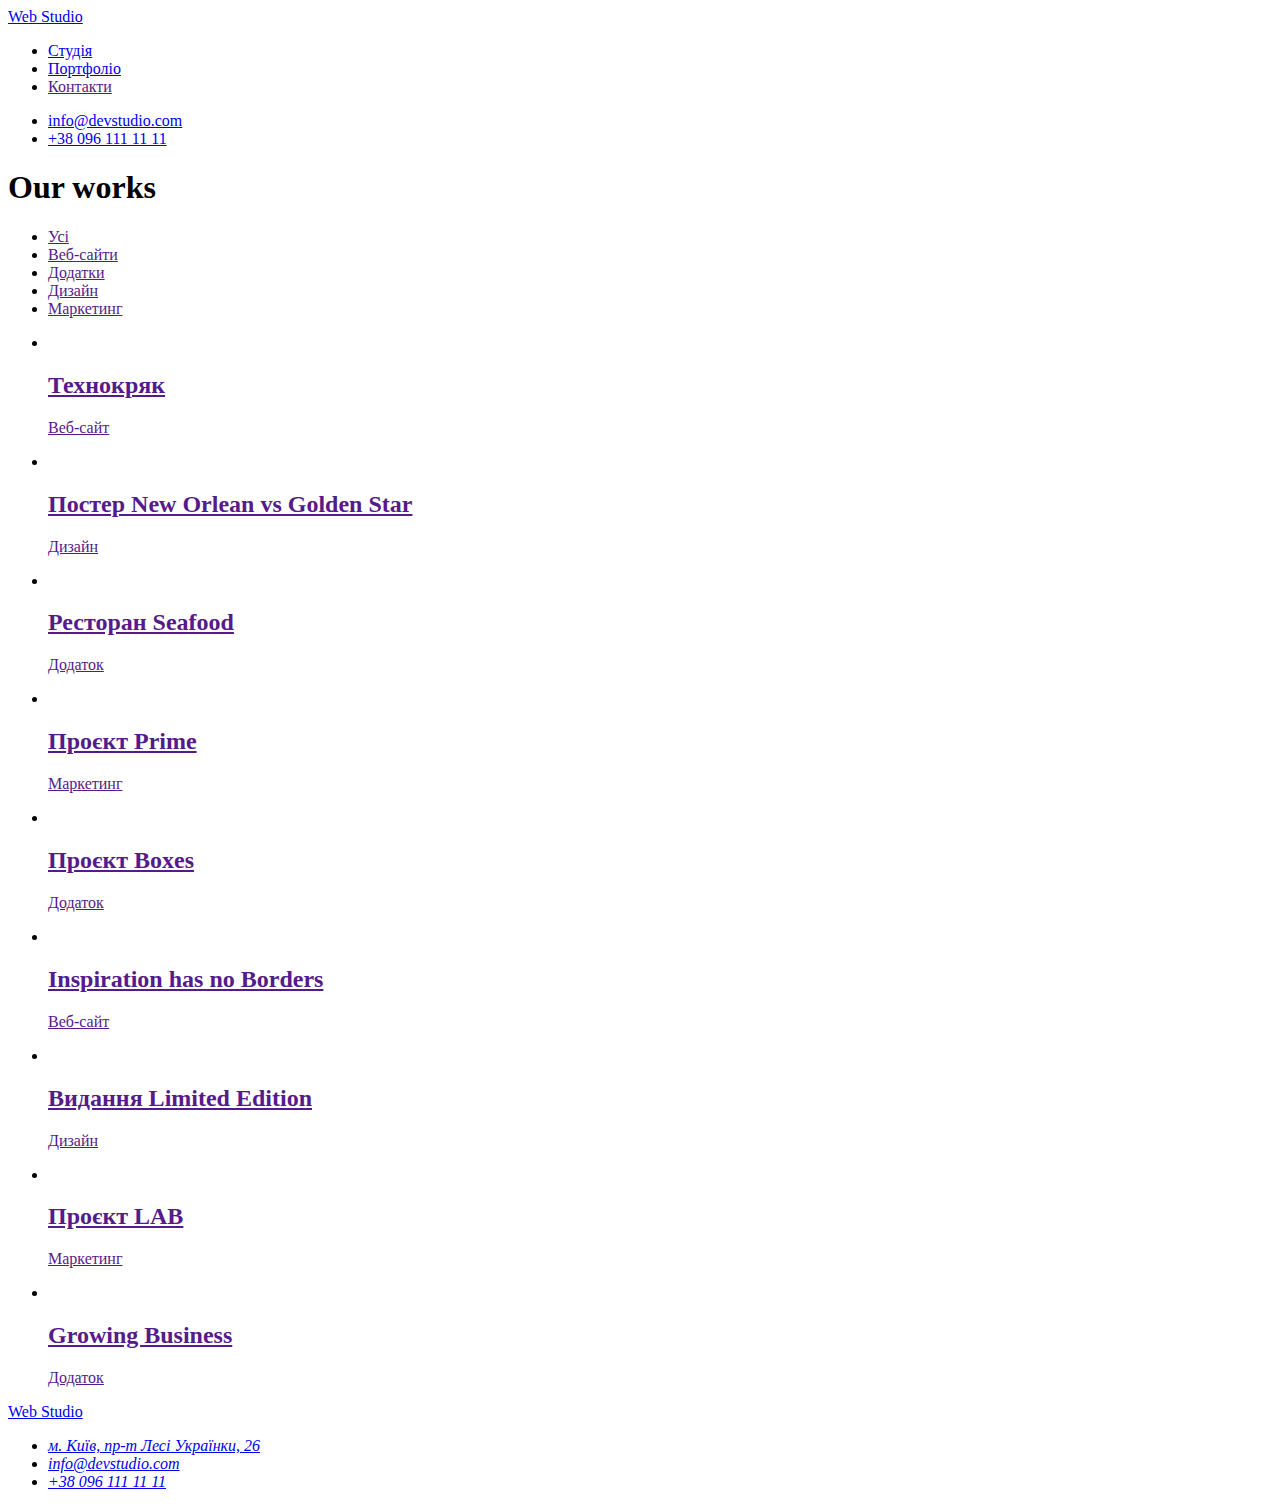
==== porfolio.html @ 7e0c2505 "Create new html file and add HTML page markup" ====
<!DOCTYPE html>
<html lang="uk">
	<head>
		<meta charset="UTF-8" />
		<meta http-equiv="X-UA-Compatible" content="IE=edge" />
		<meta name="viewport" content="width=device-width, initial-scale=1.0" />
		<link rel="stylesheet" href="./css/styles.css" />
		<title>Web Studio</title>
	</head>
	<body>
		<header>
			<nav>
				<a href="./index.html">
					<span>Web</span>
					Studio
				</a>

				<ul>
					<li><a href="./index.html">Студія</a></li>
					<li><a href="./porfolio.html">Портфоліо</a></li>
					<li><a href="">Контакти</a></li>
				</ul>
			</nav>
			<ul>
				<li><a href="mailto:info@devstudio.com">info@devstudio.com</a></li>
				<li><a href="tel:+380961111111">+38 096 111 11 11</a></li>
			</ul>
		</header>
		<main>
			<!--Logical header, need to be hidden with css -->
			<h1>Our works</h1>
			<ul>
				<li><a href="">Усі</a></li>
				<li><a href="">Веб-сайти</a></li>
				<li><a href="">Додатки</a></li>
				<li><a href="">Дизайн</a></li>
				<li><a href="">Маркетинг</a></li>
			</ul>
			<ul>
				<li>
					<a href="">
						<img src="" alt="" />
						<h2>Технокряк</h2>
						<p>Веб-сайт</p>
					</a>
				</li>
				<li>
					<a href="">
						<img src="" alt="" />
						<h2>Постер New Orlean vs Golden Star</h2>
						<p>Дизайн</p>
					</a>
				</li>
				<li>
					<a href="">
						<img src="" alt="" />
						<h2>Ресторан Seafood</h2>
						<p>Додаток</p>
					</a>
				</li>
				<li>
					<a href="">
						<img src="" alt="" />
						<h2>Проєкт Prime</h2>
						<p>Маркетинг</p>
					</a>
				</li>
				<li>
					<a href="">
						<img src="" alt="" />
						<h2>Проєкт Boxes</h2>
						<p>Додаток</p>
					</a>
				</li>
				<li>
					<a href="">
						<img src="" alt="" />
						<h2>Inspiration has no Borders</h2>
						<p>Веб-сайт</p>
					</a>
				</li>
				<li>
					<a href="">
						<img src="" alt="" />
						<h2>Видання Limited Edition</h2>
						<p>Дизайн</p>
					</a>
				</li>
				<li>
					<a href="">
						<img src="" alt="" />
						<h2>Проєкт LAB</h2>
						<p>Маркетинг</p>
					</a>
				</li>
				<li>
					<a href="">
						<img src="" alt="" />
						<h2>Growing Business</h2>
						<p>Додаток</p>
					</a>
				</li>
			</ul>
		</main>
		<footer>
			<div>
				<a href="./index.html">
					<span>Web</span>
					Studio
				</a>
				<address>
					<ul>
						<li>
							<a href="https://goo.gl/maps/CPtrU1FHBa2aNyZL9" rel="noopener noreferrer">
								м. Київ, пр-т Лесі Українки, 26
							</a>
						</li>
						<li><a href="mailto:info@devstudio.com">info@devstudio.com</a></li>
						<li><a href="tel:+380961111111">+38 096 111 11 11</a></li>
					</ul>
				</address>
			</div>
		</footer>
	</body>
</html>
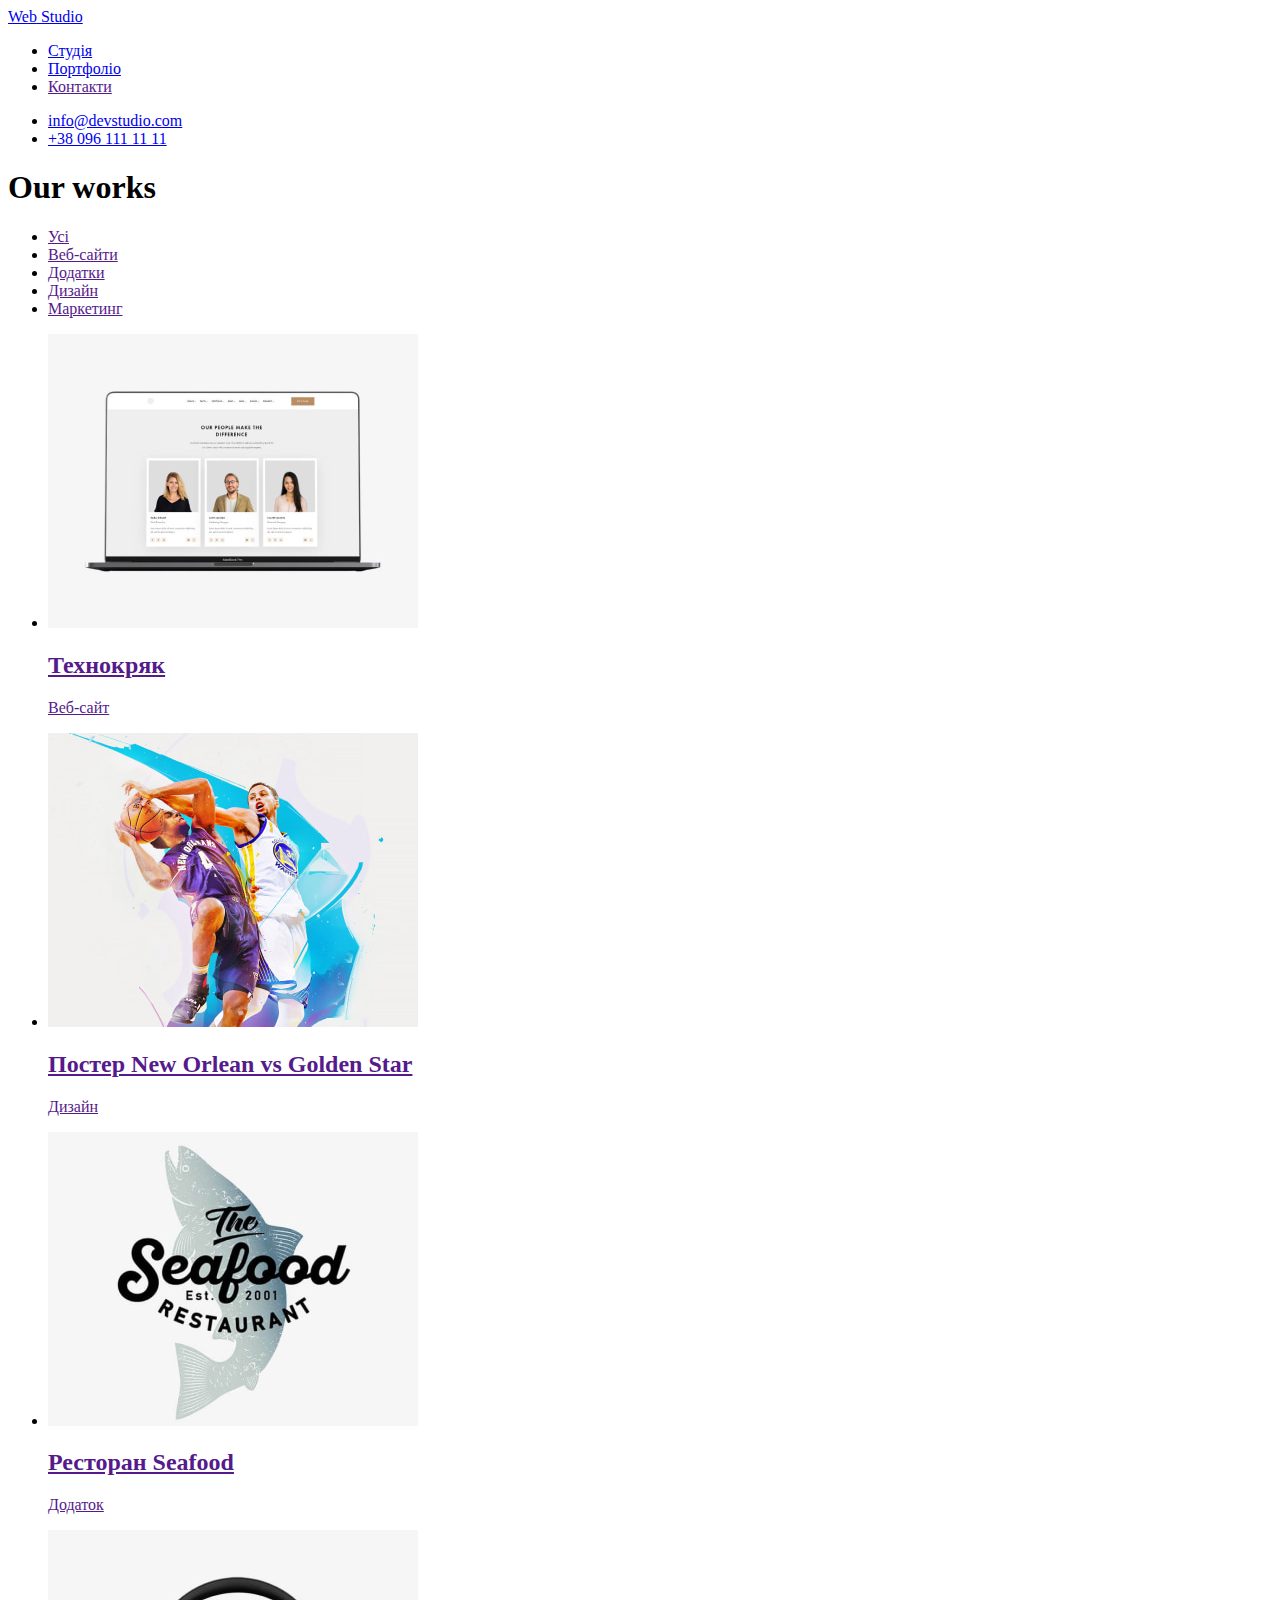
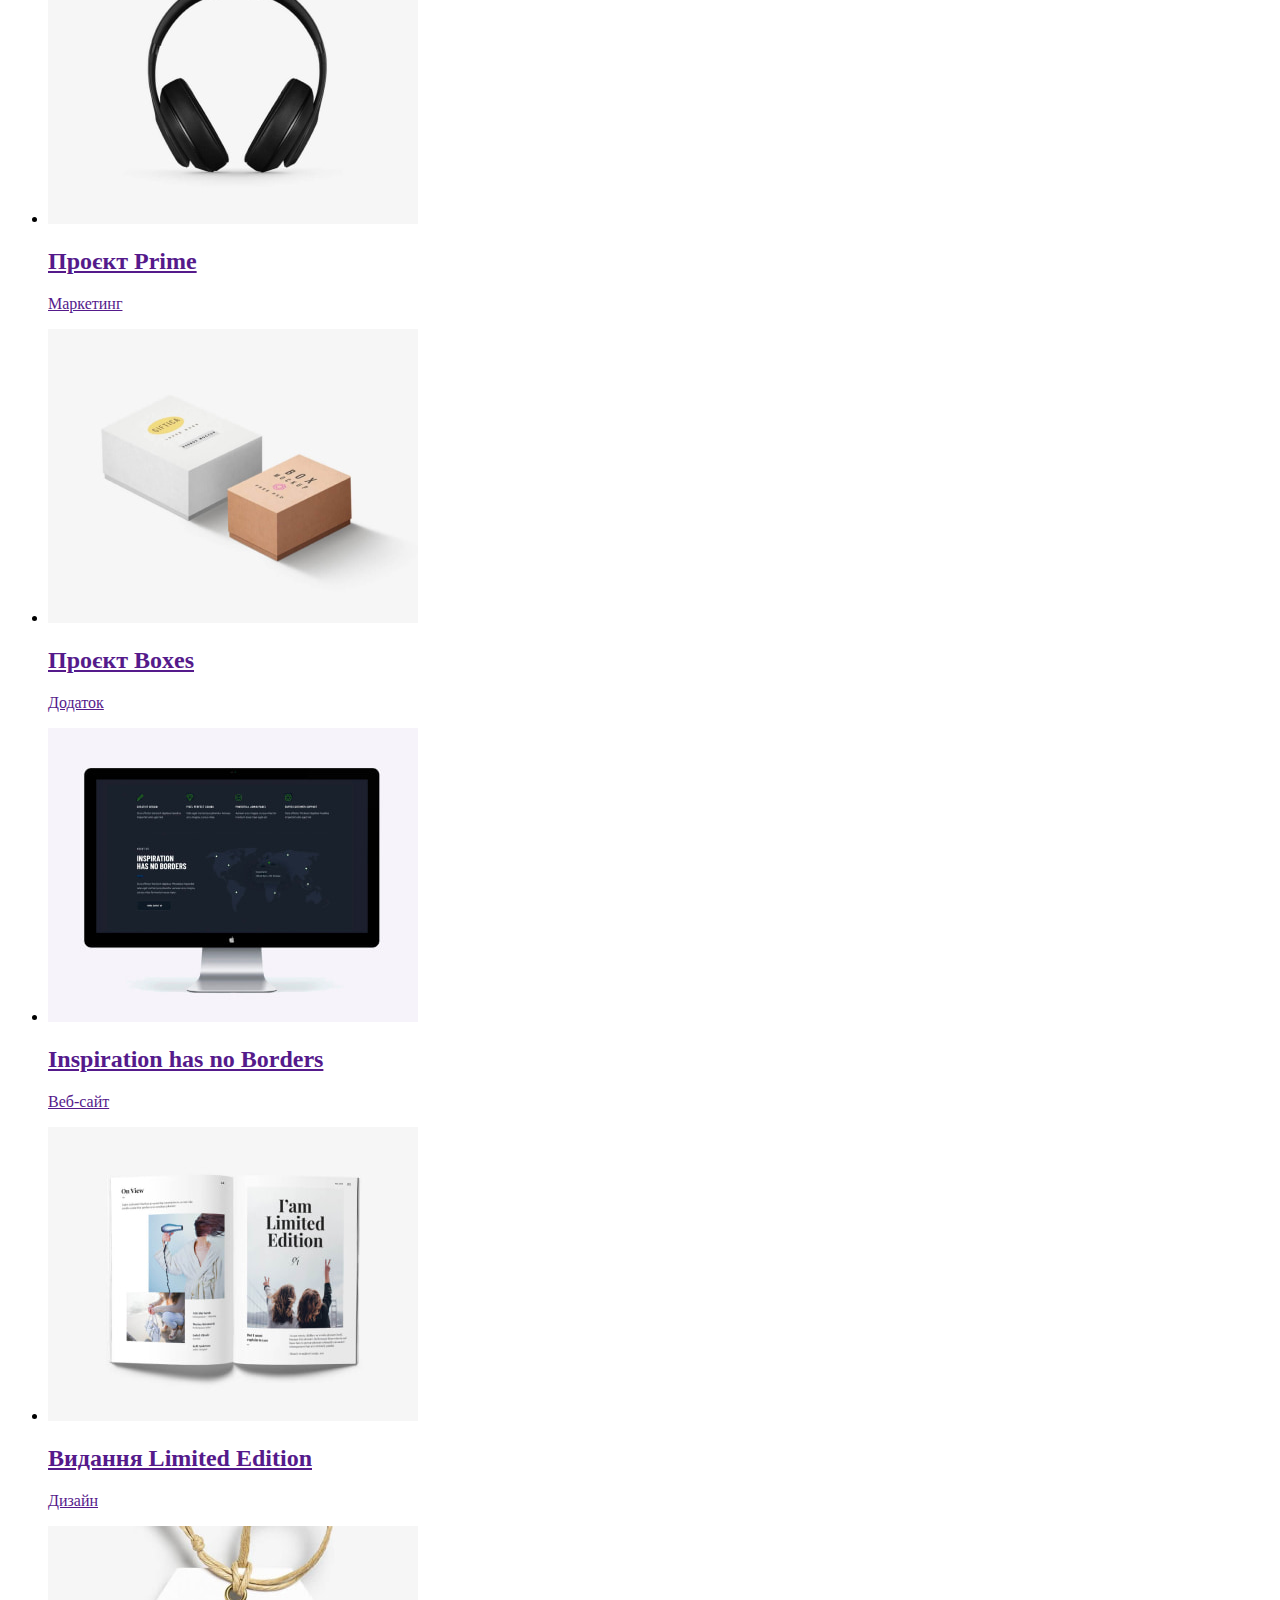
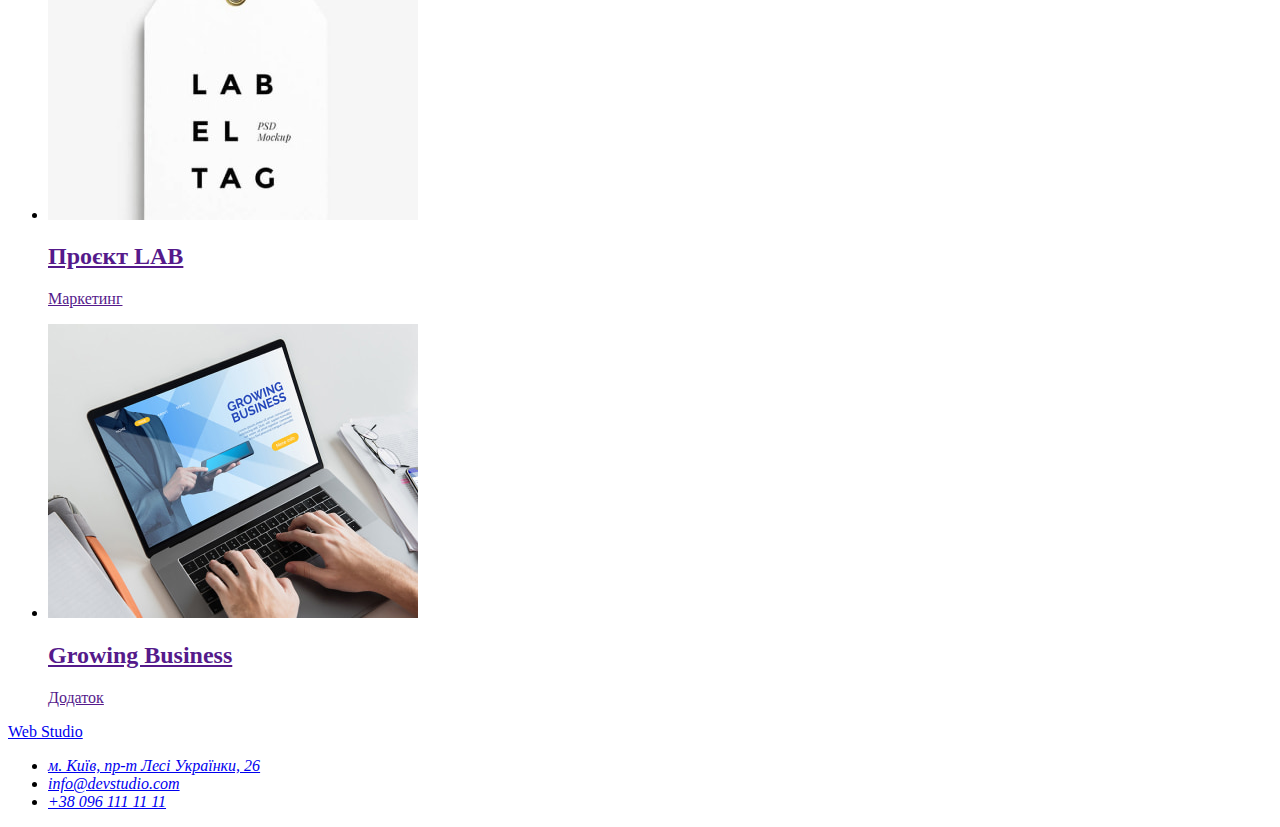
==== commit bc56e3eb: "Add images" ====
--- a/porfolio.html
+++ b/porfolio.html
@@ -39,63 +39,63 @@
 			<ul>
 				<li>
 					<a href="">
-						<img src="" alt="" />
+						<img src="./images/portfolio/img.jpg" alt="" />
 						<h2>Технокряк</h2>
 						<p>Веб-сайт</p>
 					</a>
 				</li>
 				<li>
 					<a href="">
-						<img src="" alt="" />
+						<img src="./images/portfolio/img2.jpg" alt="" />
 						<h2>Постер New Orlean vs Golden Star</h2>
 						<p>Дизайн</p>
 					</a>
 				</li>
 				<li>
 					<a href="">
-						<img src="" alt="" />
+						<img src="./images/portfolio/img3.jpg" alt="" />
 						<h2>Ресторан Seafood</h2>
 						<p>Додаток</p>
 					</a>
 				</li>
 				<li>
 					<a href="">
-						<img src="" alt="" />
+						<img src="./images/portfolio/img4.jpg" alt="" />
 						<h2>Проєкт Prime</h2>
 						<p>Маркетинг</p>
 					</a>
 				</li>
 				<li>
 					<a href="">
-						<img src="" alt="" />
+						<img src="./images/portfolio/img5.jpg" alt="" />
 						<h2>Проєкт Boxes</h2>
 						<p>Додаток</p>
 					</a>
 				</li>
 				<li>
 					<a href="">
-						<img src="" alt="" />
+						<img src="./images/portfolio/img6.jpg" alt="" />
 						<h2>Inspiration has no Borders</h2>
 						<p>Веб-сайт</p>
 					</a>
 				</li>
 				<li>
 					<a href="">
-						<img src="" alt="" />
+						<img src="./images/portfolio/img7.jpg" alt="" />
 						<h2>Видання Limited Edition</h2>
 						<p>Дизайн</p>
 					</a>
 				</li>
 				<li>
 					<a href="">
-						<img src="" alt="" />
+						<img src="./images/portfolio/img8.jpg" alt="" />
 						<h2>Проєкт LAB</h2>
 						<p>Маркетинг</p>
 					</a>
 				</li>
 				<li>
 					<a href="">
-						<img src="" alt="" />
+						<img src="./images/portfolio/img9.jpg" alt="" />
 						<h2>Growing Business</h2>
 						<p>Додаток</p>
 					</a>
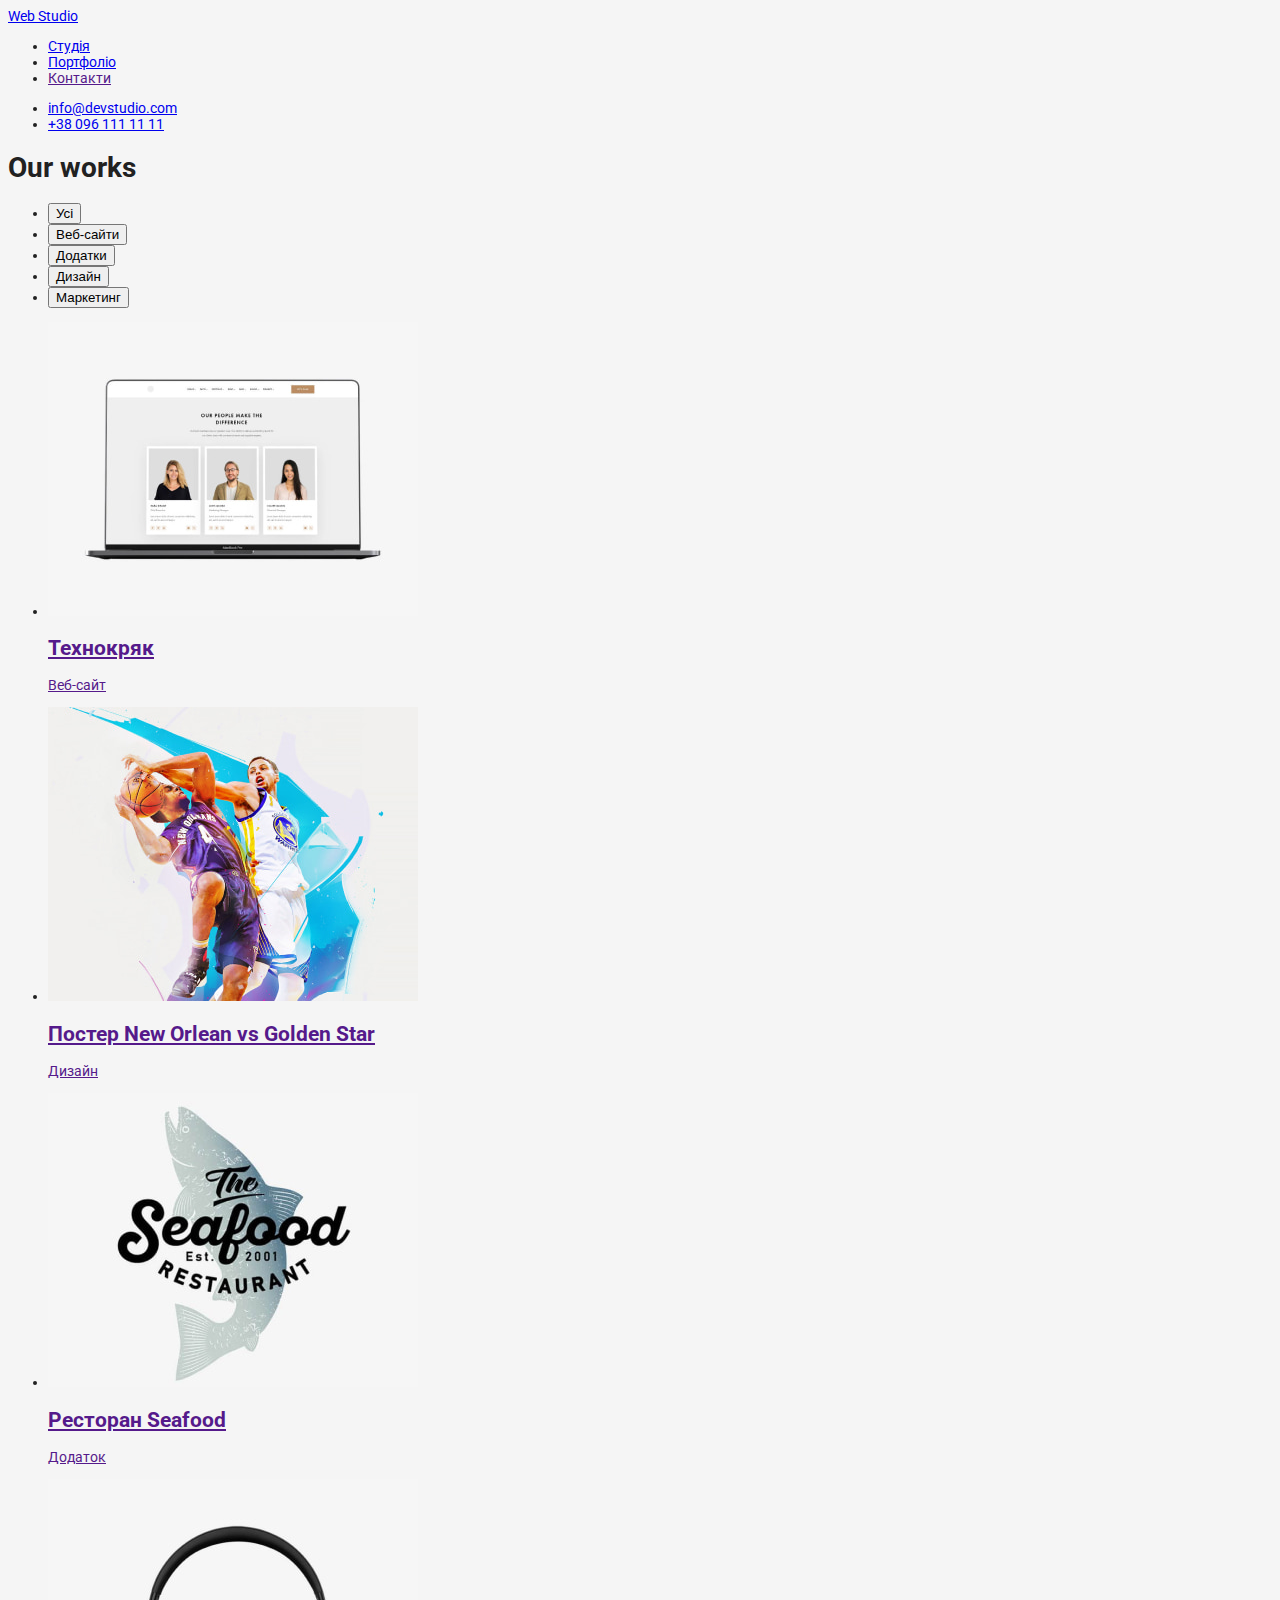
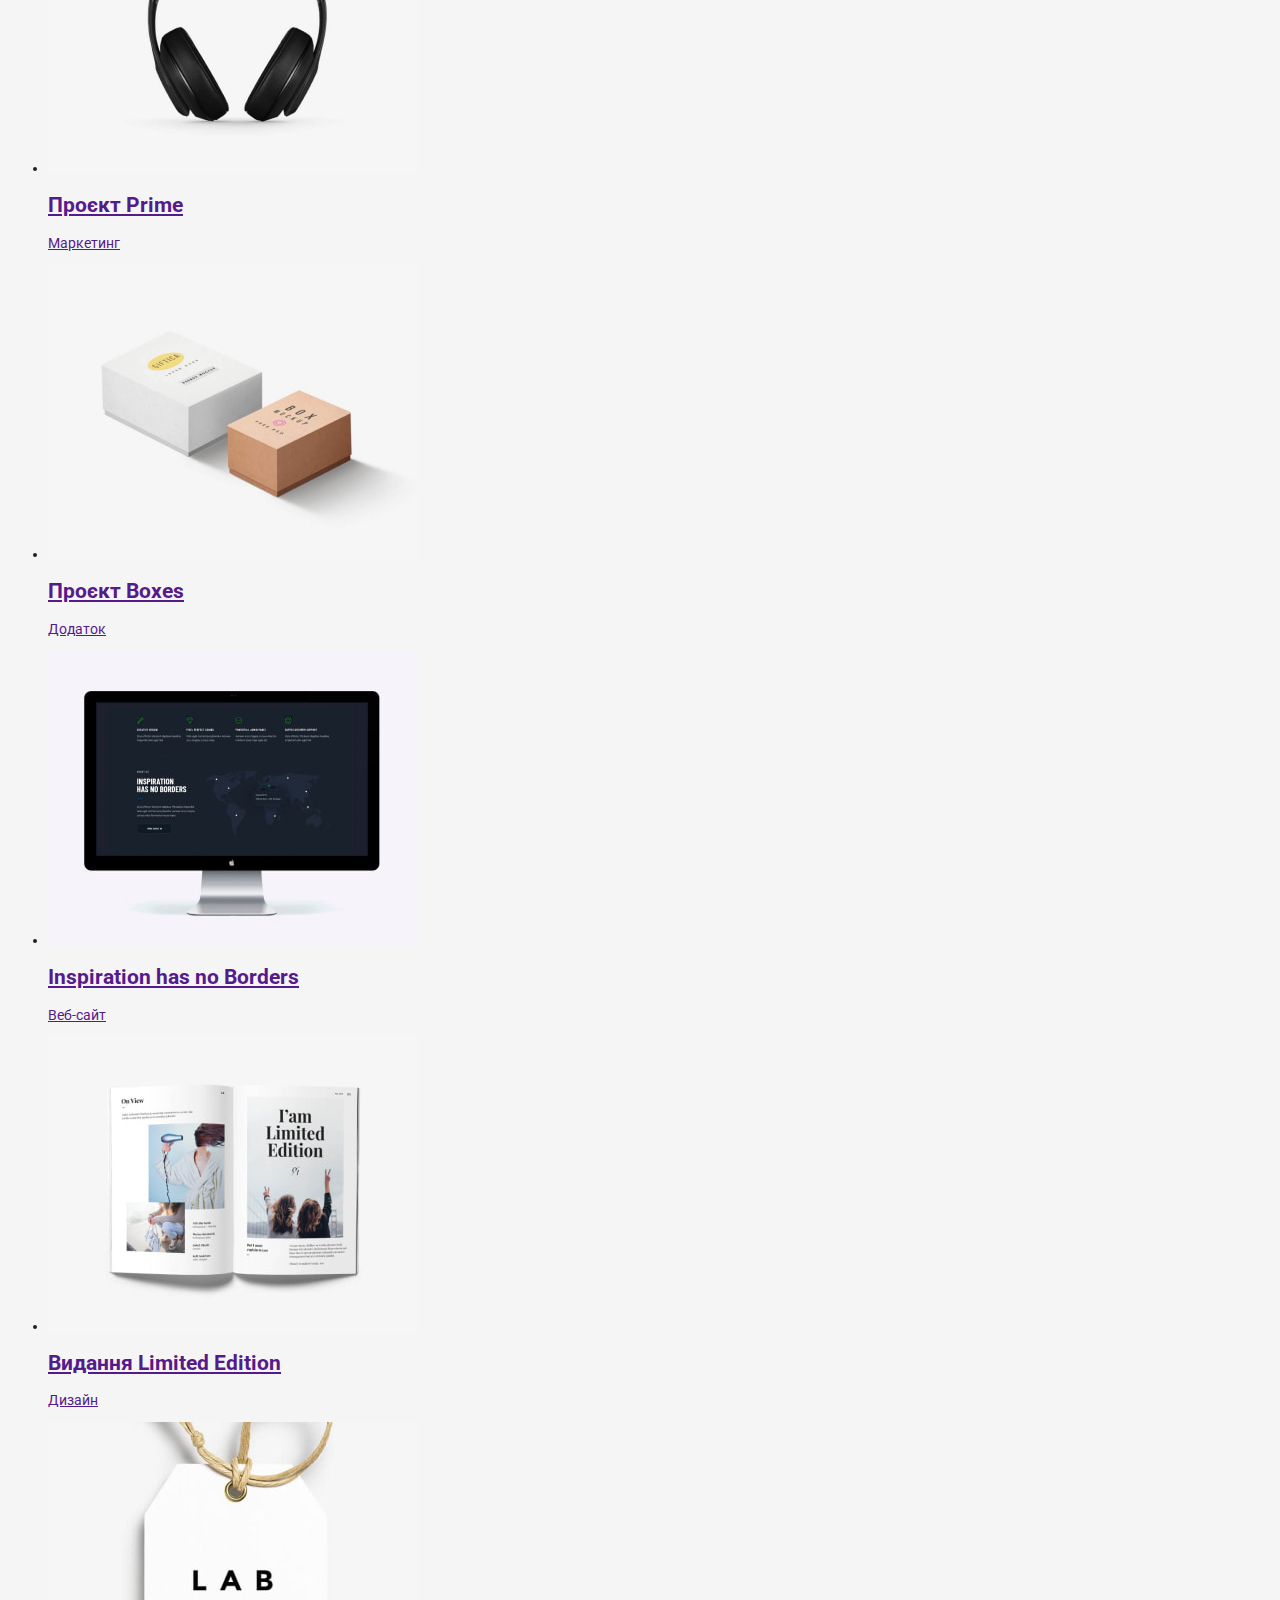
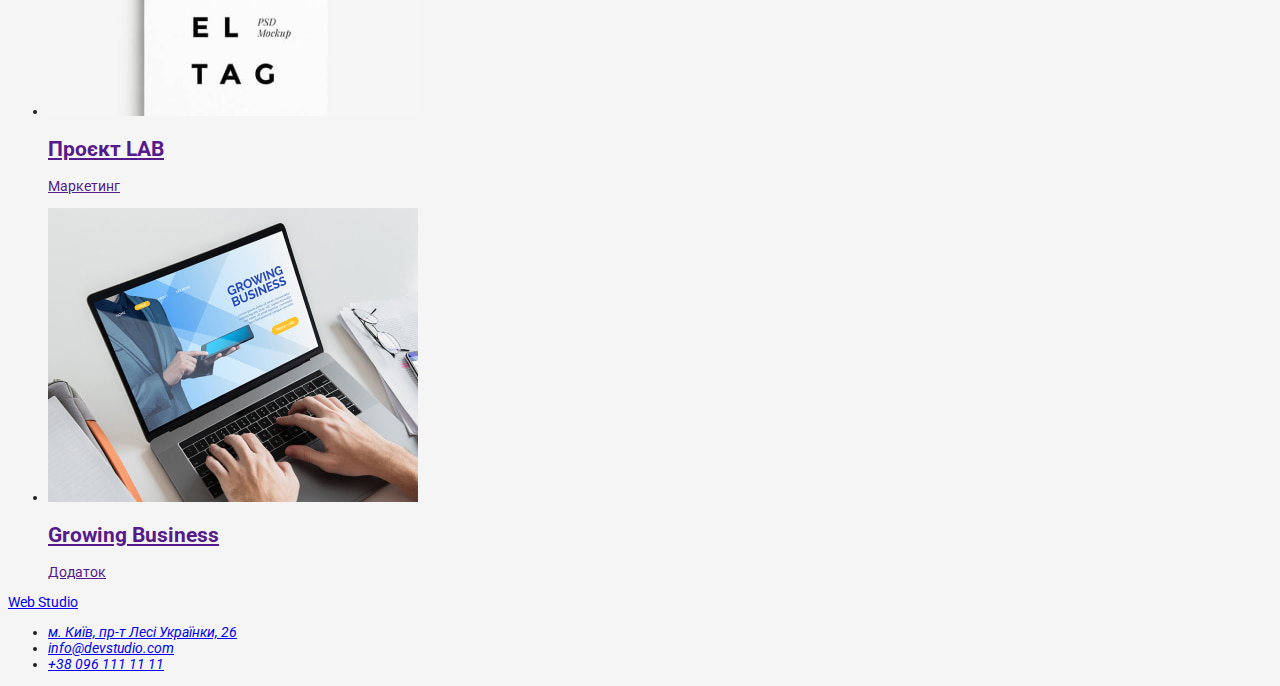
==== commit 814aec87: "Add google font link and create main styles var" ====
--- a/porfolio.html
+++ b/porfolio.html
@@ -1,125 +1,131 @@
 <!DOCTYPE html>
 <html lang="uk">
-	<head>
-		<meta charset="UTF-8" />
-		<meta http-equiv="X-UA-Compatible" content="IE=edge" />
-		<meta name="viewport" content="width=device-width, initial-scale=1.0" />
-		<link rel="stylesheet" href="./css/styles.css" />
-		<title>Web Studio</title>
-	</head>
-	<body>
-		<header>
-			<nav>
-				<a href="./index.html">
-					<span>Web</span>
-					Studio
-				</a>
+  <head>
+    <meta charset="UTF-8" />
+    <meta http-equiv="X-UA-Compatible" content="IE=edge" />
+    <meta name="viewport" content="width=device-width, initial-scale=1.0" />
+    <link rel="preconnect" href="https://fonts.googleapis.com" />
+    <link rel="preconnect" href="https://fonts.gstatic.com" crossorigin />
+    <link
+      href="https://fonts.googleapis.com/css2?family=Raleway:wght@700&family=Roboto:wght@400;500;700;900&display=swap"
+      rel="stylesheet"
+    />
+    <link rel="stylesheet" href="./css/styles.css" />
+    <title>Web Studio</title>
+  </head>
+  <body>
+    <header>
+      <nav>
+        <a href="./index.html">
+          <span>Web</span>
+          Studio
+        </a>
 
-				<ul>
-					<li><a href="./index.html">Студія</a></li>
-					<li><a href="./porfolio.html">Портфоліо</a></li>
-					<li><a href="">Контакти</a></li>
-				</ul>
-			</nav>
-			<ul>
-				<li><a href="mailto:info@devstudio.com">info@devstudio.com</a></li>
-				<li><a href="tel:+380961111111">+38 096 111 11 11</a></li>
-			</ul>
-		</header>
-		<main>
-			<!--Logical header, need to be hidden with css -->
-			<h1>Our works</h1>
-			<ul>
-				<li><a href="">Усі</a></li>
-				<li><a href="">Веб-сайти</a></li>
-				<li><a href="">Додатки</a></li>
-				<li><a href="">Дизайн</a></li>
-				<li><a href="">Маркетинг</a></li>
-			</ul>
-			<ul>
-				<li>
-					<a href="">
-						<img src="./images/portfolio/img.jpg" alt="" />
-						<h2>Технокряк</h2>
-						<p>Веб-сайт</p>
-					</a>
-				</li>
-				<li>
-					<a href="">
-						<img src="./images/portfolio/img2.jpg" alt="" />
-						<h2>Постер New Orlean vs Golden Star</h2>
-						<p>Дизайн</p>
-					</a>
-				</li>
-				<li>
-					<a href="">
-						<img src="./images/portfolio/img3.jpg" alt="" />
-						<h2>Ресторан Seafood</h2>
-						<p>Додаток</p>
-					</a>
-				</li>
-				<li>
-					<a href="">
-						<img src="./images/portfolio/img4.jpg" alt="" />
-						<h2>Проєкт Prime</h2>
-						<p>Маркетинг</p>
-					</a>
-				</li>
-				<li>
-					<a href="">
-						<img src="./images/portfolio/img5.jpg" alt="" />
-						<h2>Проєкт Boxes</h2>
-						<p>Додаток</p>
-					</a>
-				</li>
-				<li>
-					<a href="">
-						<img src="./images/portfolio/img6.jpg" alt="" />
-						<h2>Inspiration has no Borders</h2>
-						<p>Веб-сайт</p>
-					</a>
-				</li>
-				<li>
-					<a href="">
-						<img src="./images/portfolio/img7.jpg" alt="" />
-						<h2>Видання Limited Edition</h2>
-						<p>Дизайн</p>
-					</a>
-				</li>
-				<li>
-					<a href="">
-						<img src="./images/portfolio/img8.jpg" alt="" />
-						<h2>Проєкт LAB</h2>
-						<p>Маркетинг</p>
-					</a>
-				</li>
-				<li>
-					<a href="">
-						<img src="./images/portfolio/img9.jpg" alt="" />
-						<h2>Growing Business</h2>
-						<p>Додаток</p>
-					</a>
-				</li>
-			</ul>
-		</main>
-		<footer>
-			<div>
-				<a href="./index.html">
-					<span>Web</span>
-					Studio
-				</a>
-				<address>
-					<ul>
-						<li>
-							<a href="https://goo.gl/maps/CPtrU1FHBa2aNyZL9" rel="noopener noreferrer">
-								м. Київ, пр-т Лесі Українки, 26
-							</a>
-						</li>
-						<li><a href="mailto:info@devstudio.com">info@devstudio.com</a></li>
-						<li><a href="tel:+380961111111">+38 096 111 11 11</a></li>
-					</ul>
-				</address>
-			</div>
-		</footer>
-	</body>
+        <ul>
+          <li><a href="./index.html">Студія</a></li>
+          <li><a href="./porfolio.html">Портфоліо</a></li>
+          <li><a href="">Контакти</a></li>
+        </ul>
+      </nav>
+      <ul>
+        <li><a href="mailto:info@devstudio.com">info@devstudio.com</a></li>
+        <li><a href="tel:+380961111111">+38 096 111 11 11</a></li>
+      </ul>
+    </header>
+    <main>
+      <!--Logical header, need to be hidden with css -->
+      <h1>Our works</h1>
+      <ul>
+        <li><button type="button">Усі</button></li>
+        <li><button type="button">Веб-сайти</button></li>
+        <li><button type="button">Додатки</button></li>
+        <li><button type="button">Дизайн</button></li>
+        <li><button type="button">Маркетинг</button></li>
+      </ul>
+      <ul>
+        <li>
+          <a href="">
+            <img src="./images/portfolio/img.jpg" alt="" />
+            <h2>Технокряк</h2>
+            <p>Веб-сайт</p>
+          </a>
+        </li>
+        <li>
+          <a href="">
+            <img src="./images/portfolio/img2.jpg" alt="" />
+            <h2>Постер New Orlean vs Golden Star</h2>
+            <p>Дизайн</p>
+          </a>
+        </li>
+        <li>
+          <a href="">
+            <img src="./images/portfolio/img3.jpg" alt="" />
+            <h2>Ресторан Seafood</h2>
+            <p>Додаток</p>
+          </a>
+        </li>
+        <li>
+          <a href="">
+            <img src="./images/portfolio/img4.jpg" alt="" />
+            <h2>Проєкт Prime</h2>
+            <p>Маркетинг</p>
+          </a>
+        </li>
+        <li>
+          <a href="">
+            <img src="./images/portfolio/img5.jpg" alt="" />
+            <h2>Проєкт Boxes</h2>
+            <p>Додаток</p>
+          </a>
+        </li>
+        <li>
+          <a href="">
+            <img src="./images/portfolio/img6.jpg" alt="" />
+            <h2>Inspiration has no Borders</h2>
+            <p>Веб-сайт</p>
+          </a>
+        </li>
+        <li>
+          <a href="">
+            <img src="./images/portfolio/img7.jpg" alt="" />
+            <h2>Видання Limited Edition</h2>
+            <p>Дизайн</p>
+          </a>
+        </li>
+        <li>
+          <a href="">
+            <img src="./images/portfolio/img8.jpg" alt="" />
+            <h2>Проєкт LAB</h2>
+            <p>Маркетинг</p>
+          </a>
+        </li>
+        <li>
+          <a href="">
+            <img src="./images/portfolio/img9.jpg" alt="" />
+            <h2>Growing Business</h2>
+            <p>Додаток</p>
+          </a>
+        </li>
+      </ul>
+    </main>
+    <footer>
+      <div>
+        <a href="./index.html">
+          <span>Web</span>
+          Studio
+        </a>
+        <address>
+          <ul>
+            <li>
+              <a href="https://goo.gl/maps/CPtrU1FHBa2aNyZL9" rel="noopener noreferrer">
+                м. Київ, пр-т Лесі Українки, 26
+              </a>
+            </li>
+            <li><a href="mailto:info@devstudio.com">info@devstudio.com</a></li>
+            <li><a href="tel:+380961111111">+38 096 111 11 11</a></li>
+          </ul>
+        </address>
+      </div>
+    </footer>
+  </body>
 </html>
--- a/css/styles.css
+++ b/css/styles.css
@@ -0,0 +1,31 @@
+:root {
+/* fonts */
+--main-font-familly: 'Roboto', sans-serif;
+--submain-font-family: 'Raleway', sans-serif;
+--main-font-size: 14px;
+--logo-font-size: 26px;
+--submain-font-size: 16px;
+--section-header-font-size: 36px;
+--subsection-header-font-size: 18px;
+/* text colors */
+--accent-text-color: #2196F3;
+--main-text-color: #212121;
+--light-main-color: #FFFFFF;
+--submain-text-color: #757575;
+/* background colors */
+--accent-bg-color: #2196F3;
+--main-bg-color: #F5F5F5;
+--submain-bg-color: #F5F4FA;
+--dark-bg-color: #2F303A;
+/* active */
+--active-color: #2196F3;
+}
+
+body {
+    font-family: var(--main-font-familly);
+    font-size: var(--main-font-size);
+    color: var(--main-text-color);
+    background-color: var(--main-bg-color);
+}
+
+
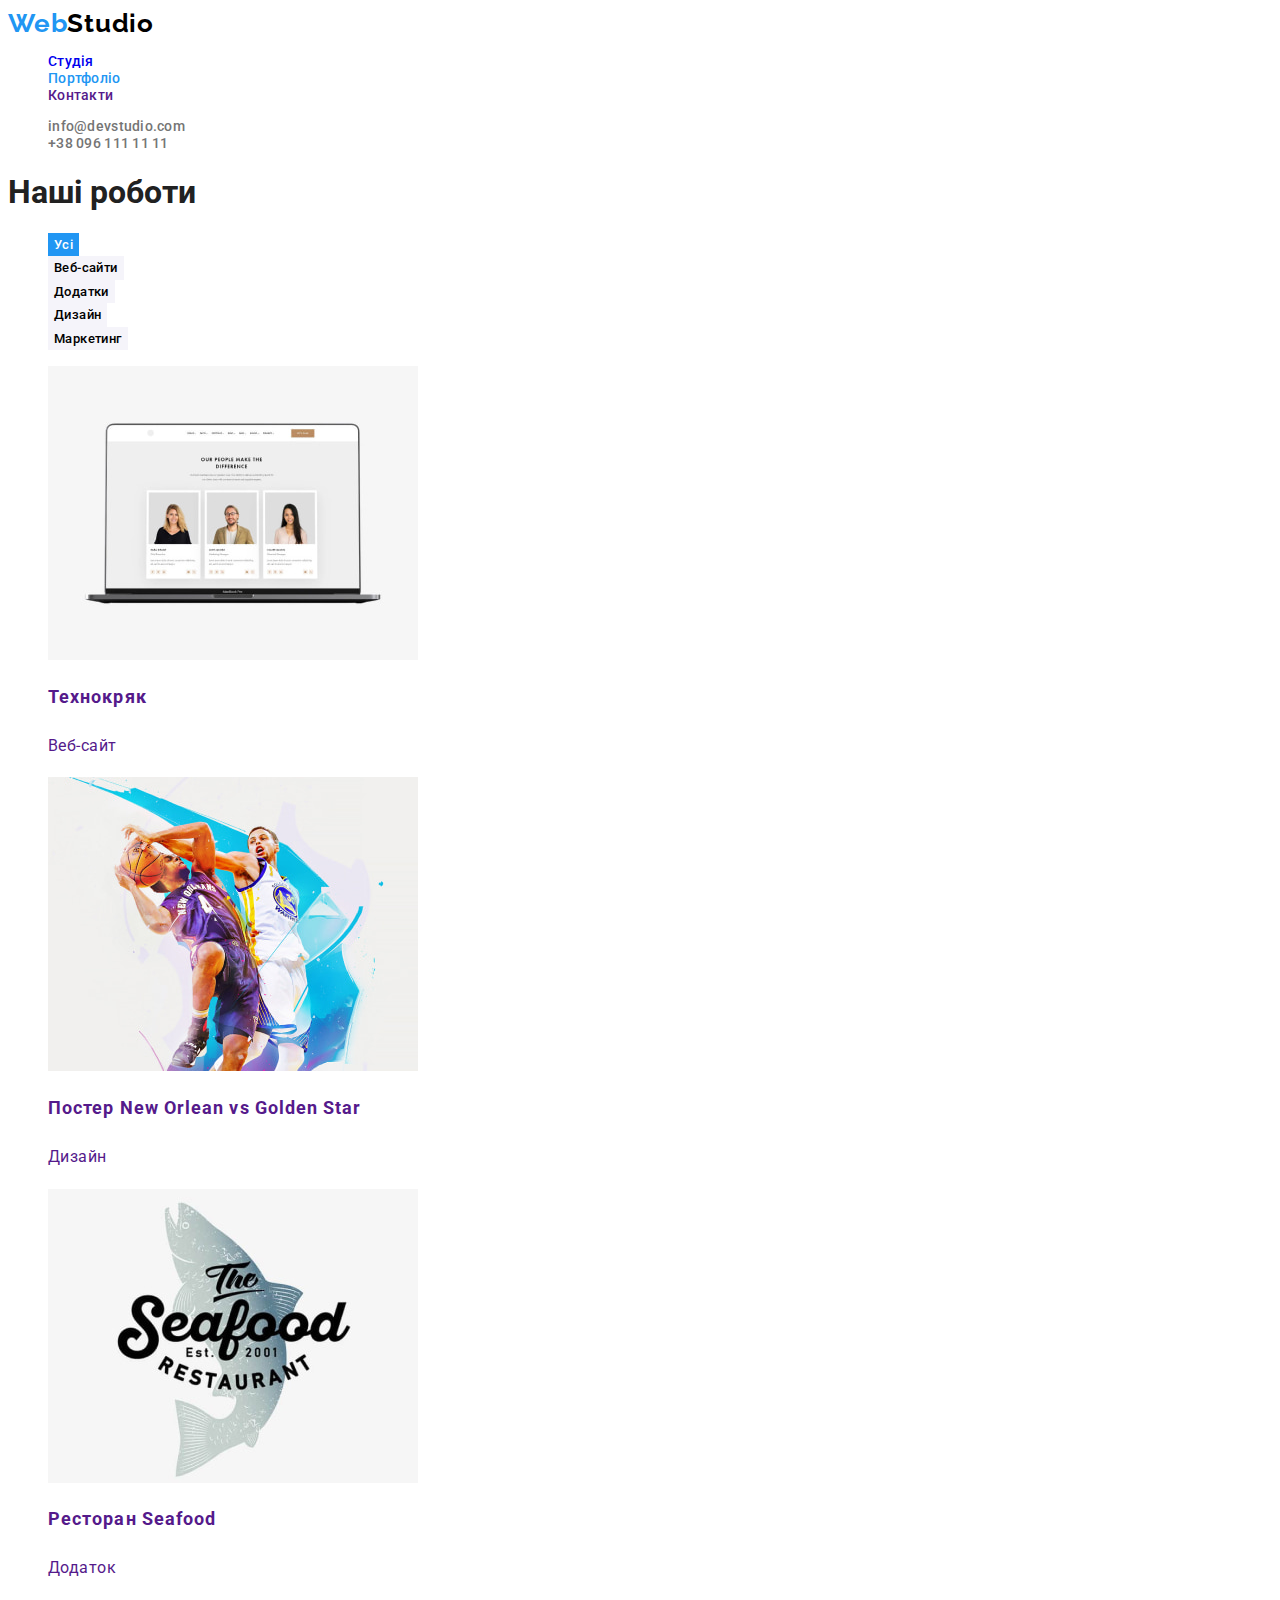
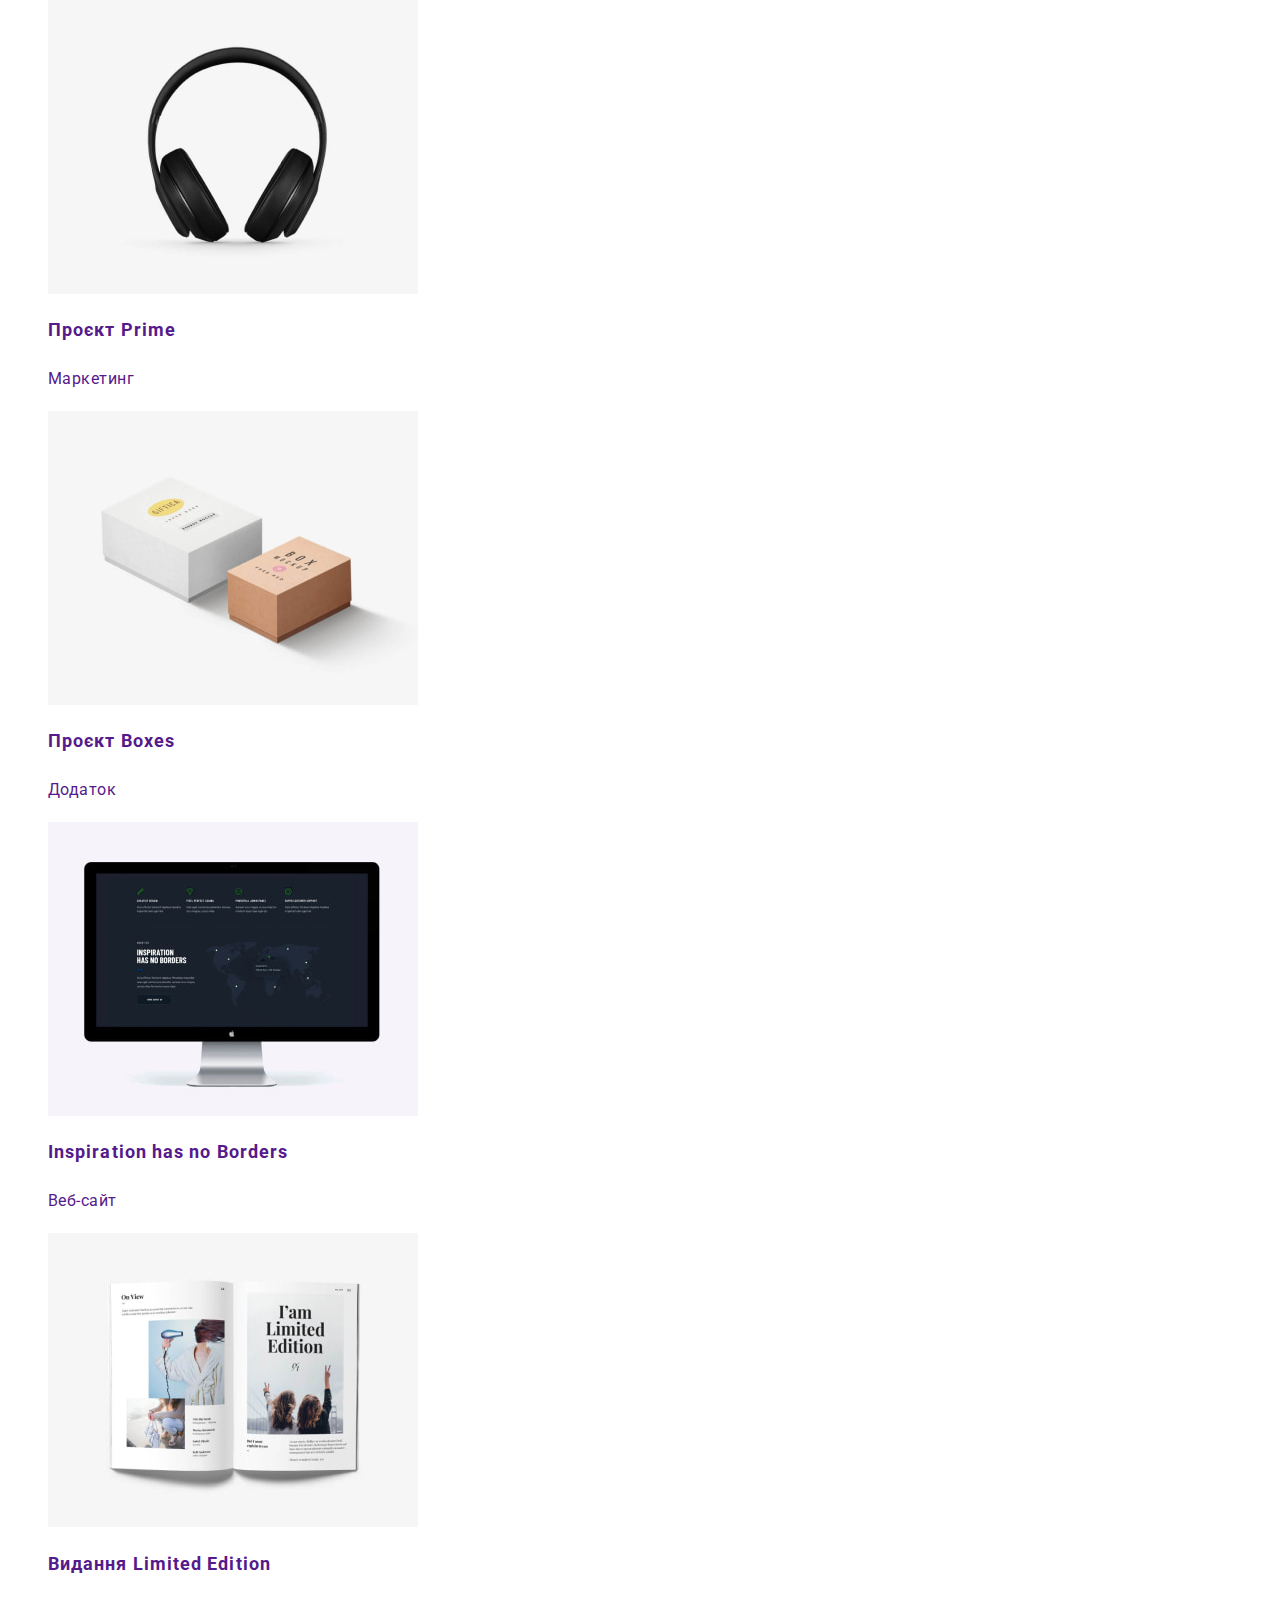
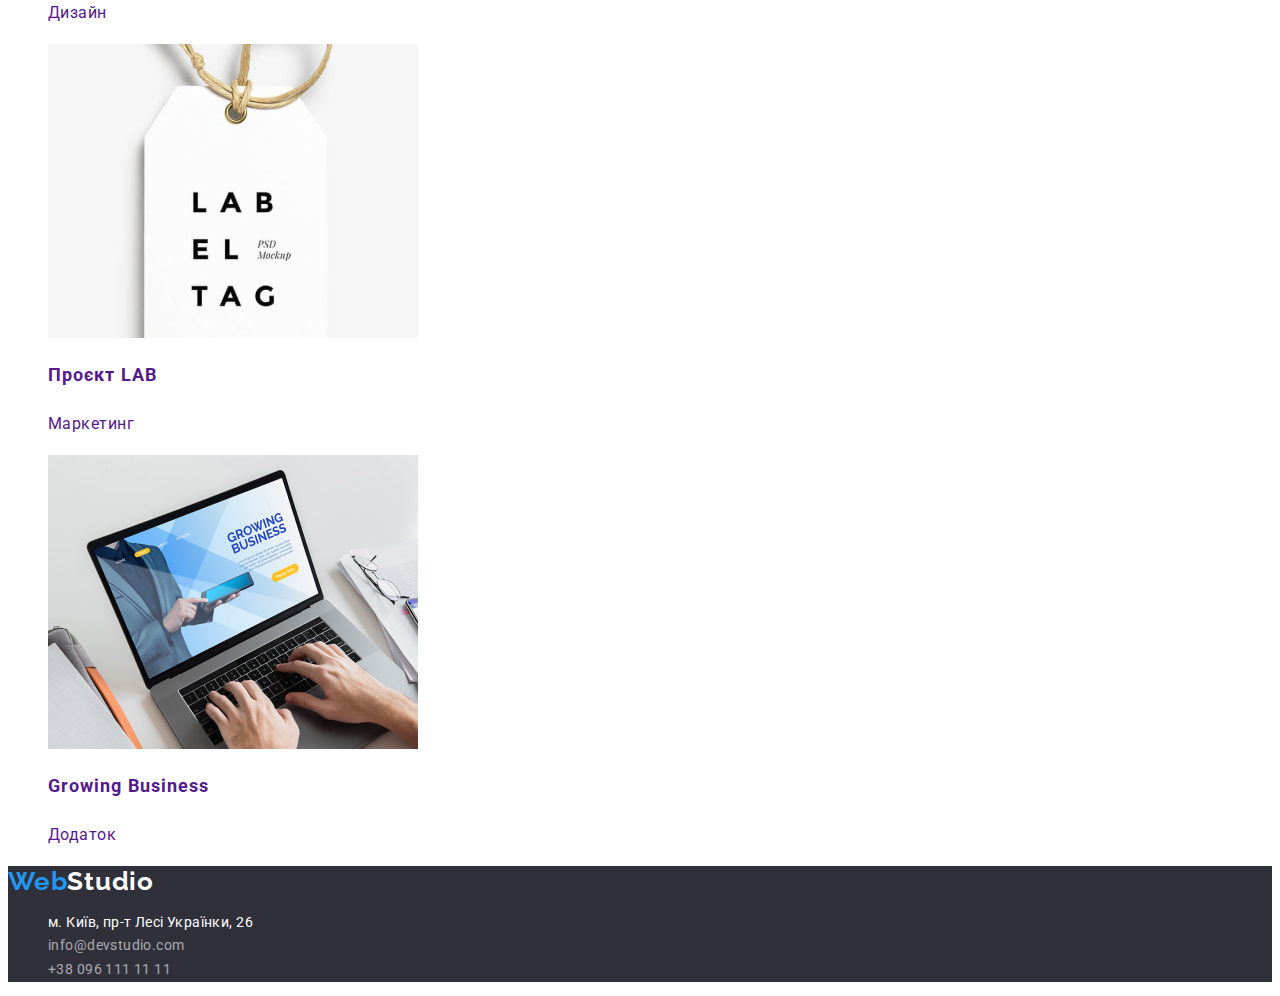
==== commit a32f4a11: "Add classes, styles for two pages" ====
--- a/porfolio.html
+++ b/porfolio.html
@@ -14,115 +14,178 @@
     <title>Web Studio</title>
   </head>
   <body>
-    <header>
-      <nav>
-        <a href="./index.html">
-          <span>Web</span>
-          Studio
+    <header class="header">
+      <nav class="nav">
+        <a class="link logo" href="./index.html" lang="en">
+          <span class="accent">Web</span>Studio
         </a>
 
-        <ul>
-          <li><a href="./index.html">Студія</a></li>
-          <li><a href="./porfolio.html">Портфоліо</a></li>
-          <li><a href="">Контакти</a></li>
+        <ul class="list menu">
+          <li class="menu-item"><a class="link menu-link" href="./index.html">Студія</a></li>
+          <li class="menu-item">
+            <a class="link menu-link current-text" href="./porfolio.html">Портфоліо</a>
+          </li>
+          <li class="menu-item"><a class="link menu-link" href="">Контакти</a></li>
         </ul>
       </nav>
-      <ul>
-        <li><a href="mailto:info@devstudio.com">info@devstudio.com</a></li>
-        <li><a href="tel:+380961111111">+38 096 111 11 11</a></li>
+      <ul class="list header-contacts">
+        <li class="header-contacts-item">
+          <a class="link header-contacts-link" href="mailto:info@devstudio.com"
+            >info@devstudio.com</a
+          >
+        </li>
+        <li class="header-contacts-item">
+          <a class="link header-contacts-link" href="tel:+380961111111">+38 096 111 11 11</a>
+        </li>
       </ul>
     </header>
-    <main>
+    <main class="page-portfolio">
       <!--Logical header, need to be hidden with css -->
-      <h1>Our works</h1>
-      <ul>
-        <li><button type="button">Усі</button></li>
-        <li><button type="button">Веб-сайти</button></li>
-        <li><button type="button">Додатки</button></li>
-        <li><button type="button">Дизайн</button></li>
-        <li><button type="button">Маркетинг</button></li>
+      <h1 class="portfolio-main-header hidden">Наші роботи</h1>
+      <ul class="list portfolio-filters">
+        <li class="filter-item">
+          <button class="filter-btn current-bg" type="button">Усі</button>
+        </li>
+        <li class="filter-item"><button class="filter-btn" type="button">Веб-сайти</button></li>
+        <li class="filter-item"><button class="filter-btn" type="button">Додатки</button></li>
+        <li class="filter-item"><button class="filter-btn" type="button">Дизайн</button></li>
+        <li class="filter-item"><button class="filter-btn" type="button">Маркетинг</button></li>
       </ul>
-      <ul>
-        <li>
-          <a href="">
-            <img src="./images/portfolio/img.jpg" alt="" />
-            <h2>Технокряк</h2>
-            <p>Веб-сайт</p>
+      <ul class="list portfolio-list">
+        <li class="portfolio-item">
+          <a class="link portfolio-link" href="">
+            <img
+              src="./images/portfolio/img.jpg"
+              alt="Ноутбук на екрані якого зображено сайт Технокряк"
+              width="370"
+              height="294"
+            />
+            <h2 class="portfolio-item-header">Технокряк</h2>
+            <p class="portfolio-item-text">Веб-сайт</p>
           </a>
         </li>
-        <li>
-          <a href="">
-            <img src="./images/portfolio/img2.jpg" alt="" />
-            <h2>Постер New Orlean vs Golden Star</h2>
-            <p>Дизайн</p>
+        <li class="portfolio-item">
+          <a class="link portfolio-link" href="">
+            <img
+              src="./images/portfolio/img2.jpg"
+              alt="Два баскетболісти, один в іншого намагається вибити м'яч у стрибку"
+              width="370"
+              height="294"
+            />
+            <h2 class="portfolio-item-header">
+              Постер <span lang="en">New Orlean vs Golden Star</span>
+            </h2>
+            <p class="portfolio-item-text">Дизайн</p>
           </a>
         </li>
-        <li>
-          <a href="">
-            <img src="./images/portfolio/img3.jpg" alt="" />
-            <h2>Ресторан Seafood</h2>
-            <p>Додаток</p>
+        <li class="portfolio-item">
+          <a class="link portfolio-link" href="">
+            <img
+              src="./images/portfolio/img3.jpg"
+              alt="Риба до гори головою і повер написано назву реторану"
+              width="370"
+              height="294"
+            />
+            <h2 class="portfolio-item-header">Ресторан <span lang="en">Seafood</span></h2>
+            <p class="portfolio-item-text">Додаток</p>
           </a>
         </li>
-        <li>
-          <a href="">
-            <img src="./images/portfolio/img4.jpg" alt="" />
-            <h2>Проєкт Prime</h2>
-            <p>Маркетинг</p>
+        <li class="portfolio-item">
+          <a class="link portfolio-link" href="">
+            <img
+              src="./images/portfolio/img4.jpg"
+              alt="Великі чорні навушники"
+              width="370"
+              height="294"
+            />
+            <h2 class="portfolio-item-header">Проєкт <span lang="en">Prime</span></h2>
+            <p class="portfolio-item-text">Маркетинг</p>
           </a>
         </li>
-        <li>
-          <a href="">
-            <img src="./images/portfolio/img5.jpg" alt="" />
-            <h2>Проєкт Boxes</h2>
-            <p>Додаток</p>
+        <li class="portfolio-item">
+          <a class="link portfolio-link" href="">
+            <img
+              src="./images/portfolio/img5.jpg"
+              alt="Дві коробочки біла більша і крафтова менша з написами"
+              width="370"
+              height="294"
+            />
+            <h2 class="portfolio-item-header">Проєкт <span lang="en">Boxes</span></h2>
+            <p class="portfolio-item-text">Додаток</p>
           </a>
         </li>
-        <li>
-          <a href="">
-            <img src="./images/portfolio/img6.jpg" alt="" />
-            <h2>Inspiration has no Borders</h2>
-            <p>Веб-сайт</p>
+        <li class="portfolio-item">
+          <a class="link portfolio-link" href="">
+            <img
+              src="./images/portfolio/img6.jpg"
+              alt="Монітор і на ньому зображено сайт компанії Inspiration has no Borders"
+              width="370"
+              height="294"
+            />
+            <h2 class="portfolio-item-header" lang="en">Inspiration has no Borders</h2>
+            <p class="portfolio-item-text">Веб-сайт</p>
           </a>
         </li>
-        <li>
-          <a href="">
-            <img src="./images/portfolio/img7.jpg" alt="" />
-            <h2>Видання Limited Edition</h2>
-            <p>Дизайн</p>
+        <li class="portfolio-item">
+          <a class="link portfolio-link" href="">
+            <img
+              src="./images/portfolio/img7.jpg"
+              alt="розгорнутий журнал, на лівому боці зображення дівчини з феном в руках, та через волосся не видно обличча та ноги та руки дівчини, яка тримає сумку, праворуч дві дівчини спиною піднявши руки порізні боки один від одної з символом Victory"
+              width="370"
+              height="294"
+            />
+            <h2 class="portfolio-item-header">Видання <span lang="en">Limited Edition</span></h2>
+            <p class="portfolio-item-text">Дизайн</p>
           </a>
         </li>
-        <li>
-          <a href="">
-            <img src="./images/portfolio/img8.jpg" alt="" />
-            <h2>Проєкт LAB</h2>
-            <p>Маркетинг</p>
+        <li class="portfolio-item">
+          <a class="link portfolio-link" href="">
+            <img
+              src="./images/portfolio/img8.jpg"
+              alt="Бірка з мотузком і на най напис LAB EL TAG"
+              width="370"
+              height="294"
+            />
+            <h2 class="portfolio-item-header">Проєкт <span lang="en">LAB</span></h2>
+            <p class="portfolio-item-text">Маркетинг</p>
           </a>
         </li>
-        <li>
-          <a href="">
-            <img src="./images/portfolio/img9.jpg" alt="" />
-            <h2>Growing Business</h2>
-            <p>Додаток</p>
+        <li class="portfolio-item">
+          <a class="link portfolio-link" href="">
+            <img
+              src="./images/portfolio/img9.jpg"
+              alt="Ноутбук на столі, чоловічі руки на клавіатурі та на екрані зображено сайт Growing Business"
+              width="370"
+              height="294"
+            />
+            <h2 class="portfolio-item-header" lang="en">Growing Business</h2>
+            <p class="portfolio-item-text">Додаток</p>
           </a>
         </li>
       </ul>
     </main>
-    <footer>
+    <footer class="footer">
       <div>
-        <a href="./index.html">
-          <span>Web</span>
-          Studio
+        <a class="link logo logo-white" href="./index.html" lang="en">
+          <span class="accent">Web</span>Studio
         </a>
-        <address>
-          <ul>
-            <li>
-              <a href="https://goo.gl/maps/CPtrU1FHBa2aNyZL9" rel="noopener noreferrer">
+        <address class="contacts">
+          <ul class="list contacts-list">
+            <li class="contact-item">
+              <a
+                class="link contact-link address"
+                href="https://goo.gl/maps/CPtrU1FHBa2aNyZL9"
+                rel="noopener noreferrer"
+              >
                 м. Київ, пр-т Лесі Українки, 26
               </a>
             </li>
-            <li><a href="mailto:info@devstudio.com">info@devstudio.com</a></li>
-            <li><a href="tel:+380961111111">+38 096 111 11 11</a></li>
+            <li class="contact-item">
+              <a class="link contact-link" href="mailto:info@devstudio.com">info@devstudio.com</a>
+            </li>
+            <li class="contact-item">
+              <a class="link contact-link" href="tel:+380961111111">+38 096 111 11 11</a>
+            </li>
           </ul>
         </address>
       </div>
--- a/css/styles.css
+++ b/css/styles.css
@@ -10,15 +10,18 @@
 /* text colors */
 --accent-text-color: #2196F3;
 --main-text-color: #212121;
---light-main-color: #FFFFFF;
+--light-text-color: #FFFFFF;
+--dark-text-color: #000000;
 --submain-text-color: #757575;
+--sub-text-color-trans: rgba(255, 255, 255, 0.6);
 /* background colors */
 --accent-bg-color: #2196F3;
---main-bg-color: #F5F5F5;
+--main-bg-color: #FFFFFF;
 --submain-bg-color: #F5F4FA;
 --dark-bg-color: #2F303A;
-/* active */
+/* actions */
 --active-color: #2196F3;
+--active-bg-color: #2196F3;
 }
 
 body {
@@ -28,4 +31,189 @@
     background-color: var(--main-bg-color);
 }
 
-
+.link {
+    text-decoration: none;
+}
+
+.list {
+    list-style-type: none;
+}
+
+.logo {
+    font-family: var(--submain-font-family);
+    font-weight: 700;
+    font-size: 26px;
+    line-height: 1.19;
+    letter-spacing: 0.03em;
+    color: var(--dark-text-color);
+}
+
+.accent {
+    color: var(--accent-text-color);
+}
+
+/* Header */ 
+.current-text {
+    color:var(--active-color)
+}
+
+.menu-link {
+    font-weight: 500;
+    line-height: 1.14;
+    letter-spacing: 0.02em;
+}
+
+.menu-link:hover, .menu-link:focus {
+    color: var(--active-color)
+}
+
+.header-contacts-link {
+    font-weight: 500;
+    line-height: 1.14;
+    letter-spacing: 0.02em;
+    color: var(--submain-text-color);
+}
+
+.header-contacts-link:hover, .header-contacts-link:focus {
+    color: var(--active-color)
+}
+
+/* Main */ 
+.section-header {
+    font-weight: 700;
+    font-size: 36px;
+    line-height: 1.17;
+    text-align: center;
+    letter-spacing: 0.03em;
+}
+
+/* Hero */
+.hero-header {
+    font-weight: 900;
+    font-size: 44px;
+    line-height: 1.36;
+    text-align: center;
+    letter-spacing: 0.06em;
+    text-transform: uppercase;
+    color: var(--light-text-color);
+    background-color: var(--dark-bg-color); /*Add to see white text on white bg, need to be delete after add section bg*/
+}
+
+.hero-btn {
+    font-family: inherit;
+    font-weight: 700;
+    font-size: 16px;
+    line-height: 1.88;
+    text-align: center;
+    letter-spacing: 0.06em;
+    color: var(--light-text-color);
+    background-color: var(--accent-bg-color);
+    border: none;
+    cursor: pointer;
+}
+
+/* Our benefits */
+.benafit-header {
+    font-weight: 700;
+    line-height: 1.14;
+    letter-spacing: 0.03em;
+    text-transform: uppercase;
+}
+
+.benafit-text {
+    line-height: 1.71;
+    letter-spacing: 0.03em;
+    color: var(--submain-text-color);
+}
+
+/* What we do */
+
+/* Our team */
+.team {
+    background-color: var(--submain-bg-color);
+}
+
+.team-item {
+    background-color: var(--main-bg-color);
+}
+
+.team-header {
+    font-weight: 500;
+    font-size: var(--submain-font-size);
+    line-height: 1.19;
+    text-align: center;
+    letter-spacing: 0.03em;
+}
+
+.team-text {
+    font-size: var(--submain-font-size);
+    line-height: 1.19;
+    text-align: center;
+    letter-spacing: 0.03em;
+    color: var(--submain-text-color);
+}
+
+/* Footer */
+.footer{ 
+    background-color: var(--dark-bg-color);
+}    
+
+.logo-white {
+    color: var(--light-text-color);
+}
+
+.contacts {
+    font-style: normal;
+}
+
+.contact-link {
+    line-height: 1.71;
+    letter-spacing: 0.03em;
+    color: var(--sub-text-color-trans);
+}
+
+.contact-link:hover, .contact-link:focus {
+    color: var(--active-color);
+}
+
+.address {
+    color: var(--light-text-color);
+}
+
+/* Portfolio */
+.page-portfolio {
+    font-size: 16px;
+}
+
+.filter-btn {
+    font-family: inherit;
+    font-weight: 500;
+    line-height: 1.62;
+    text-align: center;
+    letter-spacing: 0.03em;
+    background-color: var(--submain-bg-color);
+    cursor: pointer;
+    border: none;
+}
+
+.current-bg {
+    color: var(--light-text-color);
+    background-color: var(--active-bg-color);
+}
+
+.filter-btn:hover, .filter-btn:focus {
+    color:var(--light-text-color);
+    background-color: var(--active-color);
+}
+
+.portfolio-item-header {
+    font-weight: 700;
+    font-size: 18px;
+    line-height: 2;
+    letter-spacing: 0.06em;
+}
+
+.portfolio-item-text {
+    line-height: 1.88;
+    letter-spacing: 0.03em;
+}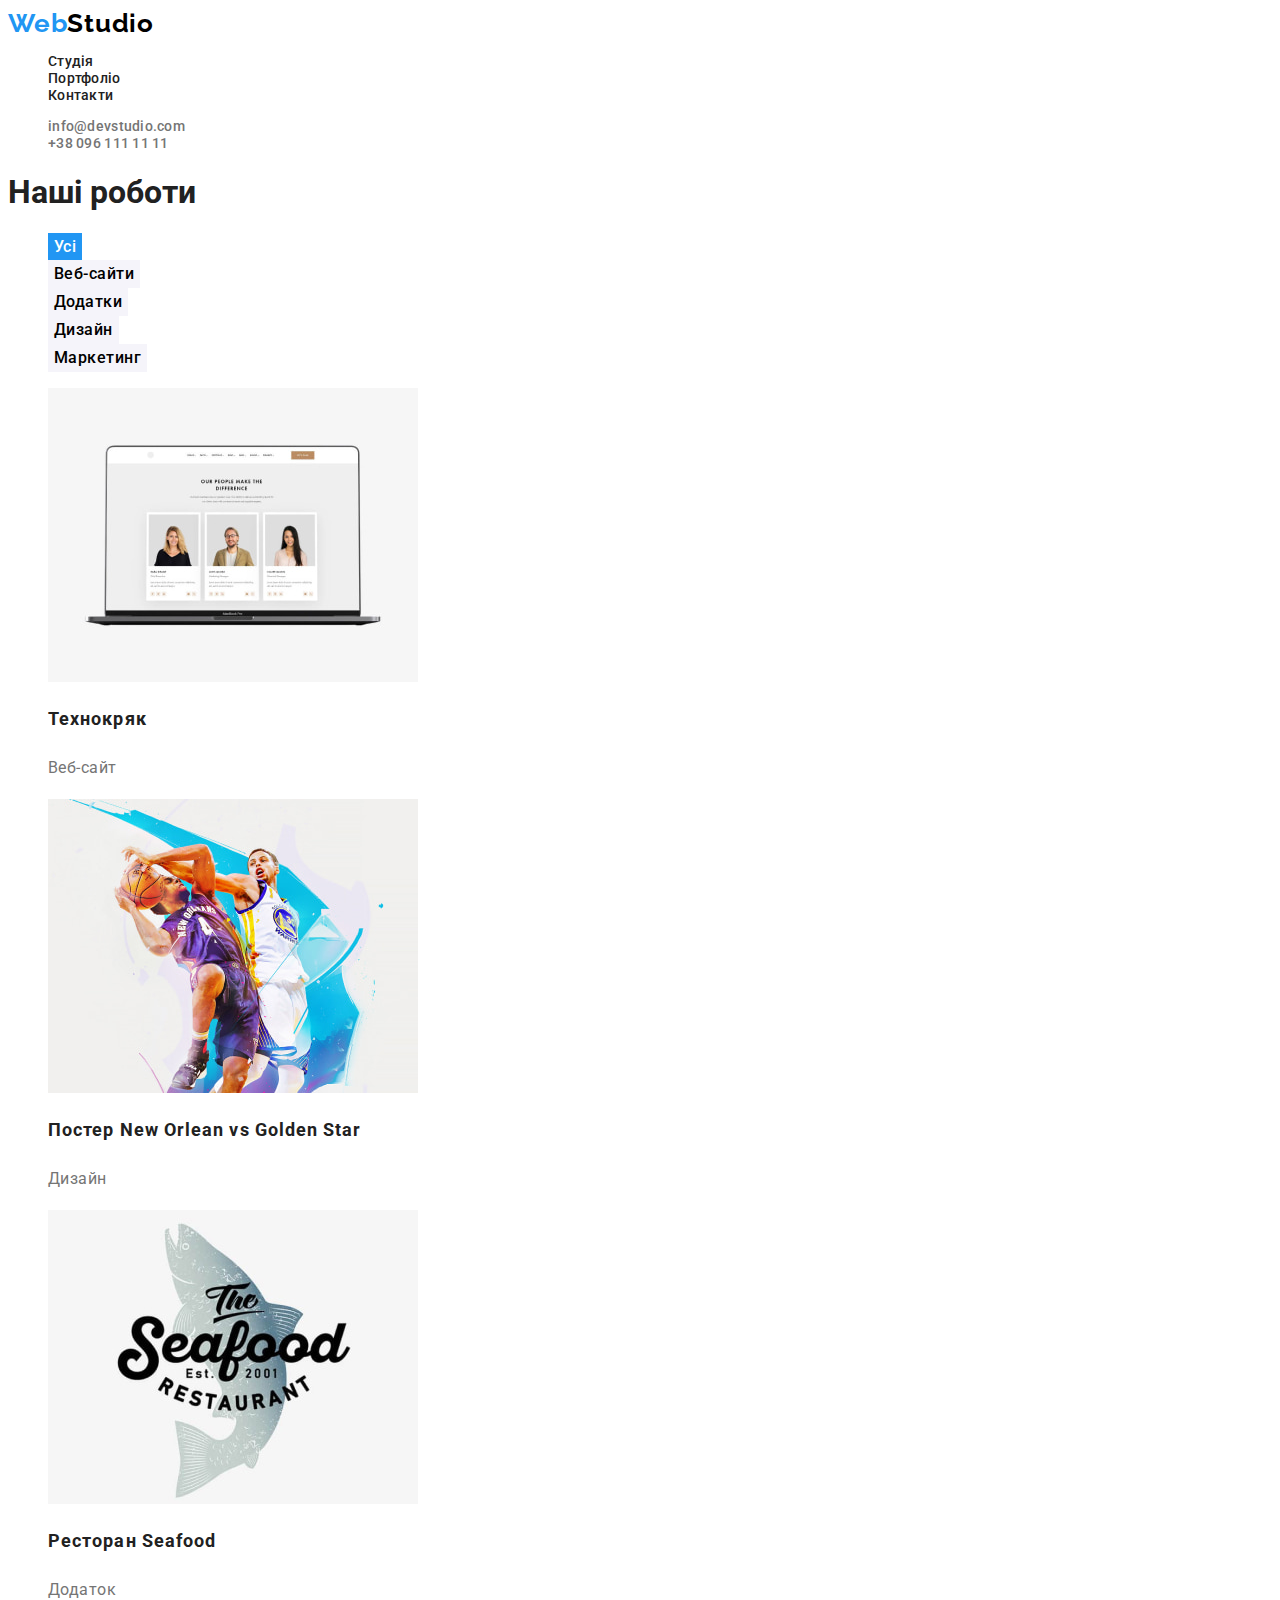
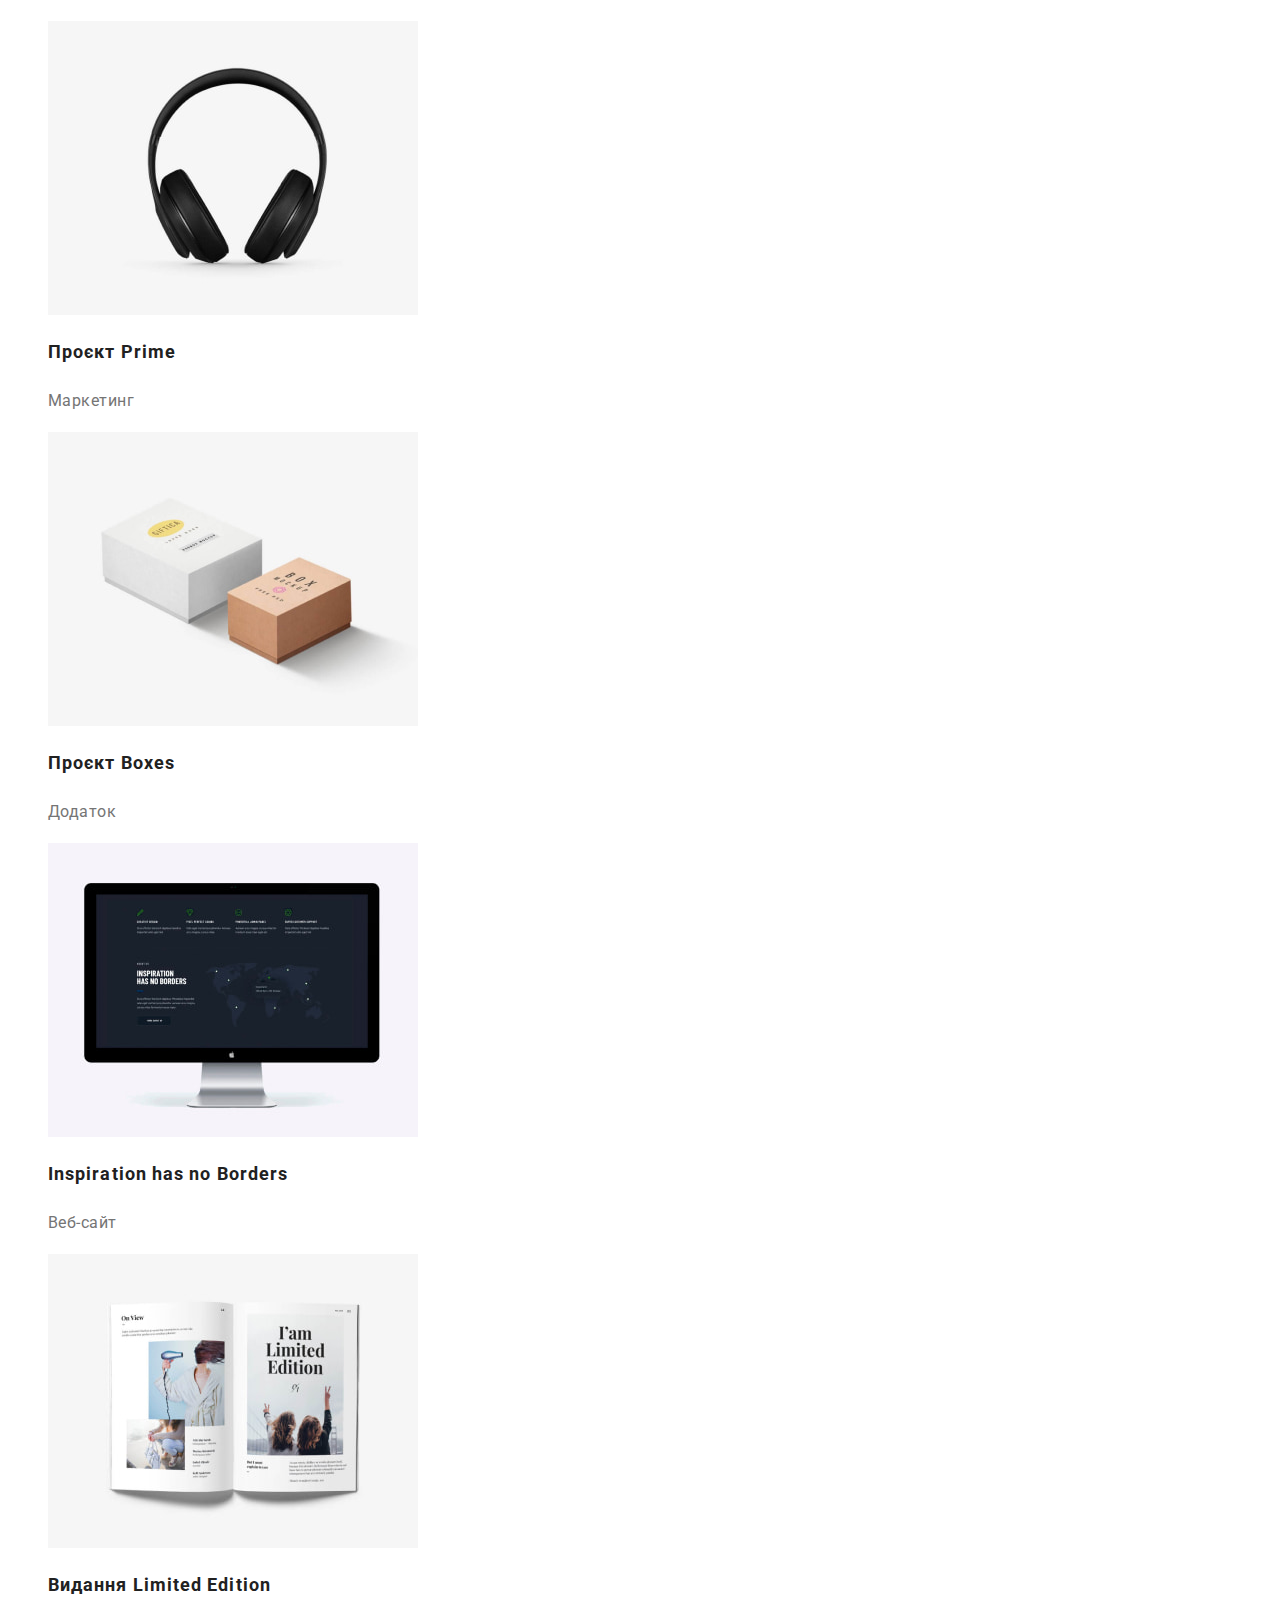
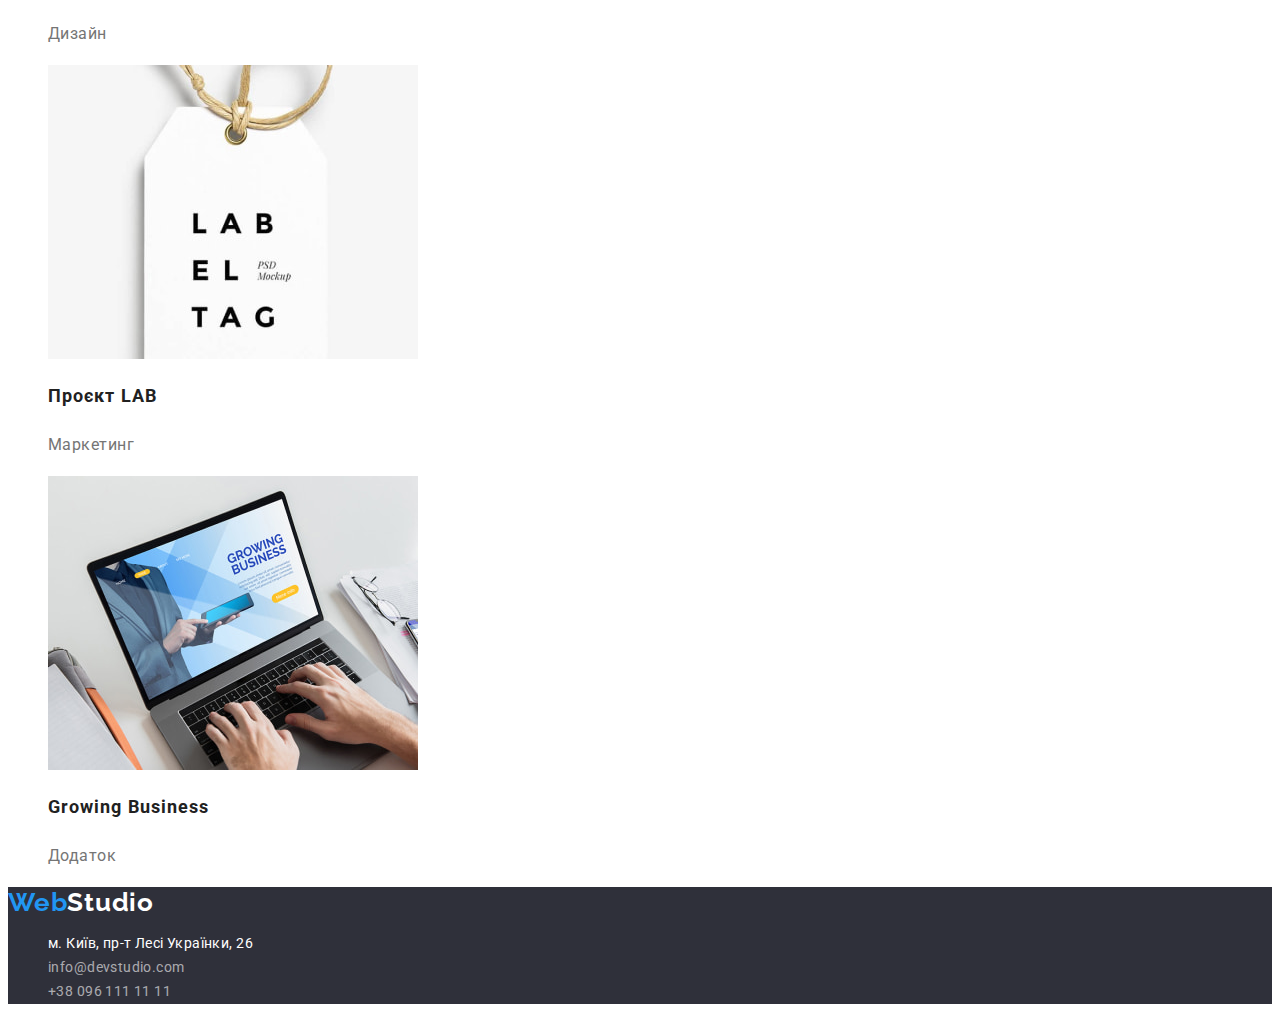
==== commit 1ecbc410: "Added color to link, font-size to button, cover all main content portfolio on section" ====
--- a/porfolio.html
+++ b/porfolio.html
@@ -40,129 +40,131 @@
       </ul>
     </header>
     <main class="page-portfolio">
-      <!--Logical header, need to be hidden with css -->
-      <h1 class="portfolio-main-header hidden">Наші роботи</h1>
-      <ul class="list portfolio-filters">
-        <li class="filter-item">
-          <button class="filter-btn current-bg" type="button">Усі</button>
-        </li>
-        <li class="filter-item"><button class="filter-btn" type="button">Веб-сайти</button></li>
-        <li class="filter-item"><button class="filter-btn" type="button">Додатки</button></li>
-        <li class="filter-item"><button class="filter-btn" type="button">Дизайн</button></li>
-        <li class="filter-item"><button class="filter-btn" type="button">Маркетинг</button></li>
-      </ul>
-      <ul class="list portfolio-list">
-        <li class="portfolio-item">
-          <a class="link portfolio-link" href="">
-            <img
-              src="./images/portfolio/img.jpg"
-              alt="Ноутбук на екрані якого зображено сайт Технокряк"
-              width="370"
-              height="294"
-            />
-            <h2 class="portfolio-item-header">Технокряк</h2>
-            <p class="portfolio-item-text">Веб-сайт</p>
-          </a>
-        </li>
-        <li class="portfolio-item">
-          <a class="link portfolio-link" href="">
-            <img
-              src="./images/portfolio/img2.jpg"
-              alt="Два баскетболісти, один в іншого намагається вибити м'яч у стрибку"
-              width="370"
-              height="294"
-            />
-            <h2 class="portfolio-item-header">
-              Постер <span lang="en">New Orlean vs Golden Star</span>
-            </h2>
-            <p class="portfolio-item-text">Дизайн</p>
-          </a>
-        </li>
-        <li class="portfolio-item">
-          <a class="link portfolio-link" href="">
-            <img
-              src="./images/portfolio/img3.jpg"
-              alt="Риба до гори головою і повер написано назву реторану"
-              width="370"
-              height="294"
-            />
-            <h2 class="portfolio-item-header">Ресторан <span lang="en">Seafood</span></h2>
-            <p class="portfolio-item-text">Додаток</p>
-          </a>
-        </li>
-        <li class="portfolio-item">
-          <a class="link portfolio-link" href="">
-            <img
-              src="./images/portfolio/img4.jpg"
-              alt="Великі чорні навушники"
-              width="370"
-              height="294"
-            />
-            <h2 class="portfolio-item-header">Проєкт <span lang="en">Prime</span></h2>
-            <p class="portfolio-item-text">Маркетинг</p>
-          </a>
-        </li>
-        <li class="portfolio-item">
-          <a class="link portfolio-link" href="">
-            <img
-              src="./images/portfolio/img5.jpg"
-              alt="Дві коробочки біла більша і крафтова менша з написами"
-              width="370"
-              height="294"
-            />
-            <h2 class="portfolio-item-header">Проєкт <span lang="en">Boxes</span></h2>
-            <p class="portfolio-item-text">Додаток</p>
-          </a>
-        </li>
-        <li class="portfolio-item">
-          <a class="link portfolio-link" href="">
-            <img
-              src="./images/portfolio/img6.jpg"
-              alt="Монітор і на ньому зображено сайт компанії Inspiration has no Borders"
-              width="370"
-              height="294"
-            />
-            <h2 class="portfolio-item-header" lang="en">Inspiration has no Borders</h2>
-            <p class="portfolio-item-text">Веб-сайт</p>
-          </a>
-        </li>
-        <li class="portfolio-item">
-          <a class="link portfolio-link" href="">
-            <img
-              src="./images/portfolio/img7.jpg"
-              alt="розгорнутий журнал, на лівому боці зображення дівчини з феном в руках, та через волосся не видно обличча та ноги та руки дівчини, яка тримає сумку, праворуч дві дівчини спиною піднявши руки порізні боки один від одної з символом Victory"
-              width="370"
-              height="294"
-            />
-            <h2 class="portfolio-item-header">Видання <span lang="en">Limited Edition</span></h2>
-            <p class="portfolio-item-text">Дизайн</p>
-          </a>
-        </li>
-        <li class="portfolio-item">
-          <a class="link portfolio-link" href="">
-            <img
-              src="./images/portfolio/img8.jpg"
-              alt="Бірка з мотузком і на най напис LAB EL TAG"
-              width="370"
-              height="294"
-            />
-            <h2 class="portfolio-item-header">Проєкт <span lang="en">LAB</span></h2>
-            <p class="portfolio-item-text">Маркетинг</p>
-          </a>
-        </li>
-        <li class="portfolio-item">
-          <a class="link portfolio-link" href="">
-            <img
-              src="./images/portfolio/img9.jpg"
-              alt="Ноутбук на столі, чоловічі руки на клавіатурі та на екрані зображено сайт Growing Business"
-              width="370"
-              height="294"
-            />
-            <h2 class="portfolio-item-header" lang="en">Growing Business</h2>
-            <p class="portfolio-item-text">Додаток</p>
-          </a>
-        </li>
-      </ul>
+      <section>
+        <!--Logical header, need to be hidden with css -->
+        <h1 class="portfolio-main-header hidden">Наші роботи</h1>
+        <ul class="list portfolio-filters">
+          <li class="filter-item">
+            <button class="filter-btn current-bg" type="button">Усі</button>
+          </li>
+          <li class="filter-item"><button class="filter-btn" type="button">Веб-сайти</button></li>
+          <li class="filter-item"><button class="filter-btn" type="button">Додатки</button></li>
+          <li class="filter-item"><button class="filter-btn" type="button">Дизайн</button></li>
+          <li class="filter-item"><button class="filter-btn" type="button">Маркетинг</button></li>
+        </ul>
+        <ul class="list portfolio-list">
+          <li class="portfolio-item">
+            <a class="link portfolio-link" href="">
+              <img
+                src="./images/portfolio/img.jpg"
+                alt="Ноутбук на екрані якого зображено сайт Технокряк"
+                width="370"
+                height="294"
+              />
+              <h2 class="portfolio-item-header">Технокряк</h2>
+              <p class="portfolio-item-text">Веб-сайт</p>
+            </a>
+          </li>
+          <li class="portfolio-item">
+            <a class="link portfolio-link" href="">
+              <img
+                src="./images/portfolio/img2.jpg"
+                alt="Два баскетболісти, один в іншого намагається вибити м'яч у стрибку"
+                width="370"
+                height="294"
+              />
+              <h2 class="portfolio-item-header">
+                Постер <span lang="en">New Orlean vs Golden Star</span>
+              </h2>
+              <p class="portfolio-item-text">Дизайн</p>
+            </a>
+          </li>
+          <li class="portfolio-item">
+            <a class="link portfolio-link" href="">
+              <img
+                src="./images/portfolio/img3.jpg"
+                alt="Риба до гори головою і повер написано назву реторану"
+                width="370"
+                height="294"
+              />
+              <h2 class="portfolio-item-header">Ресторан <span lang="en">Seafood</span></h2>
+              <p class="portfolio-item-text">Додаток</p>
+            </a>
+          </li>
+          <li class="portfolio-item">
+            <a class="link portfolio-link" href="">
+              <img
+                src="./images/portfolio/img4.jpg"
+                alt="Великі чорні навушники"
+                width="370"
+                height="294"
+              />
+              <h2 class="portfolio-item-header">Проєкт <span lang="en">Prime</span></h2>
+              <p class="portfolio-item-text">Маркетинг</p>
+            </a>
+          </li>
+          <li class="portfolio-item">
+            <a class="link portfolio-link" href="">
+              <img
+                src="./images/portfolio/img5.jpg"
+                alt="Дві коробочки біла більша і крафтова менша з написами"
+                width="370"
+                height="294"
+              />
+              <h2 class="portfolio-item-header">Проєкт <span lang="en">Boxes</span></h2>
+              <p class="portfolio-item-text">Додаток</p>
+            </a>
+          </li>
+          <li class="portfolio-item">
+            <a class="link portfolio-link" href="">
+              <img
+                src="./images/portfolio/img6.jpg"
+                alt="Монітор і на ньому зображено сайт компанії Inspiration has no Borders"
+                width="370"
+                height="294"
+              />
+              <h2 class="portfolio-item-header" lang="en">Inspiration has no Borders</h2>
+              <p class="portfolio-item-text">Веб-сайт</p>
+            </a>
+          </li>
+          <li class="portfolio-item">
+            <a class="link portfolio-link" href="">
+              <img
+                src="./images/portfolio/img7.jpg"
+                alt="розгорнутий журнал, на лівому боці зображення дівчини з феном в руках, та через волосся не видно обличча та ноги та руки дівчини, яка тримає сумку, праворуч дві дівчини спиною піднявши руки порізні боки один від одної з символом Victory"
+                width="370"
+                height="294"
+              />
+              <h2 class="portfolio-item-header">Видання <span lang="en">Limited Edition</span></h2>
+              <p class="portfolio-item-text">Дизайн</p>
+            </a>
+          </li>
+          <li class="portfolio-item">
+            <a class="link portfolio-link" href="">
+              <img
+                src="./images/portfolio/img8.jpg"
+                alt="Бірка з мотузком і на най напис LAB EL TAG"
+                width="370"
+                height="294"
+              />
+              <h2 class="portfolio-item-header">Проєкт <span lang="en">LAB</span></h2>
+              <p class="portfolio-item-text">Маркетинг</p>
+            </a>
+          </li>
+          <li class="portfolio-item">
+            <a class="link portfolio-link" href="">
+              <img
+                src="./images/portfolio/img9.jpg"
+                alt="Ноутбук на столі, чоловічі руки на клавіатурі та на екрані зображено сайт Growing Business"
+                width="370"
+                height="294"
+              />
+              <h2 class="portfolio-item-header" lang="en">Growing Business</h2>
+              <p class="portfolio-item-text">Додаток</p>
+            </a>
+          </li>
+        </ul>
+      </section>
     </main>
     <footer class="footer">
       <div>
--- a/css/styles.css
+++ b/css/styles.css
@@ -61,6 +61,7 @@
     font-weight: 500;
     line-height: 1.14;
     letter-spacing: 0.02em;
+    color: var(--main-text-color);
 }
 
 .menu-link:hover, .menu-link:focus {
@@ -88,6 +89,11 @@
 }
 
 /* Hero */
+
+.hero {
+    background-color: var(--dark-bg-color);
+}
+
 .hero-header {
     font-weight: 900;
     font-size: 44px;
@@ -96,7 +102,6 @@
     letter-spacing: 0.06em;
     text-transform: uppercase;
     color: var(--light-text-color);
-    background-color: var(--dark-bg-color); /*Add to see white text on white bg, need to be delete after add section bg*/
 }
 
 .hero-btn {
@@ -187,6 +192,7 @@
 
 .filter-btn {
     font-family: inherit;
+    font-size: 16px;
     font-weight: 500;
     line-height: 1.62;
     text-align: center;
@@ -211,9 +217,11 @@
     font-size: 18px;
     line-height: 2;
     letter-spacing: 0.06em;
+    color: var(--main-text-color)
 }
 
 .portfolio-item-text {
     line-height: 1.88;
     letter-spacing: 0.03em;
+    color: var(--submain-text-color);
 }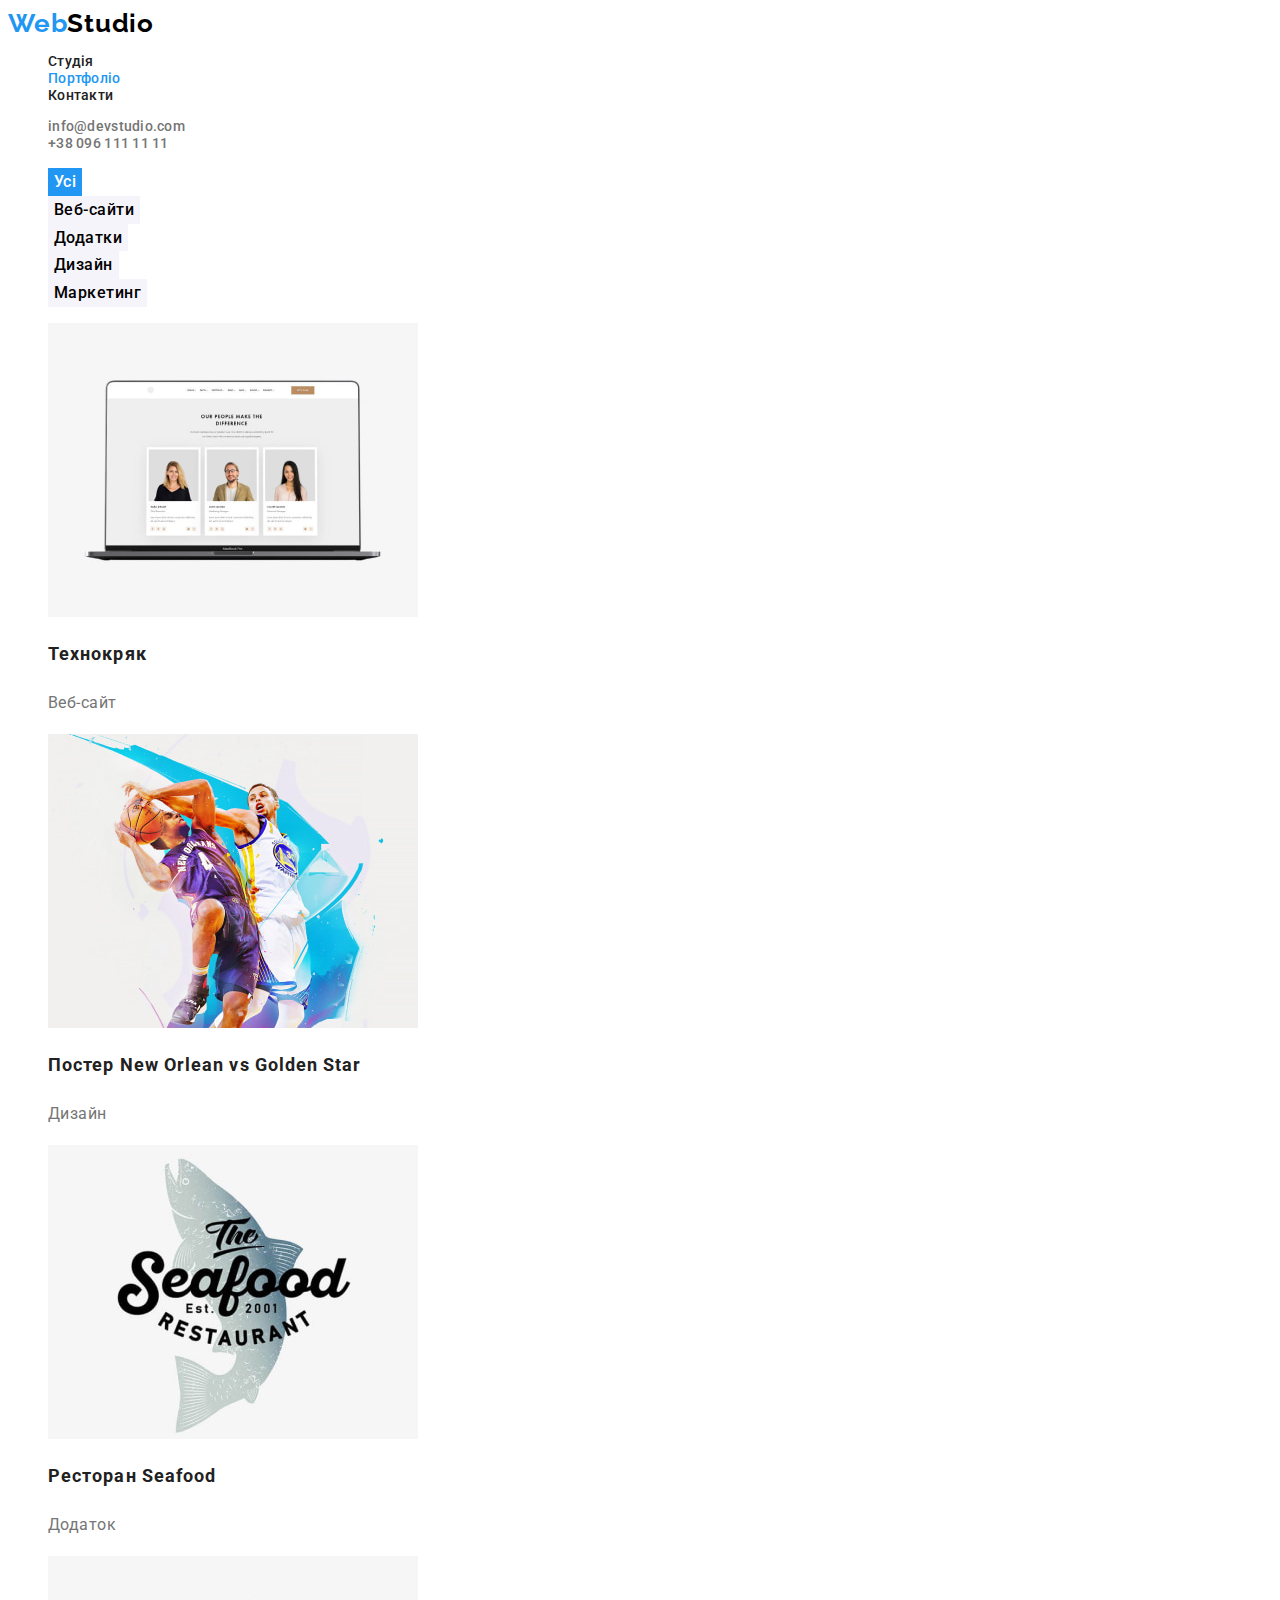
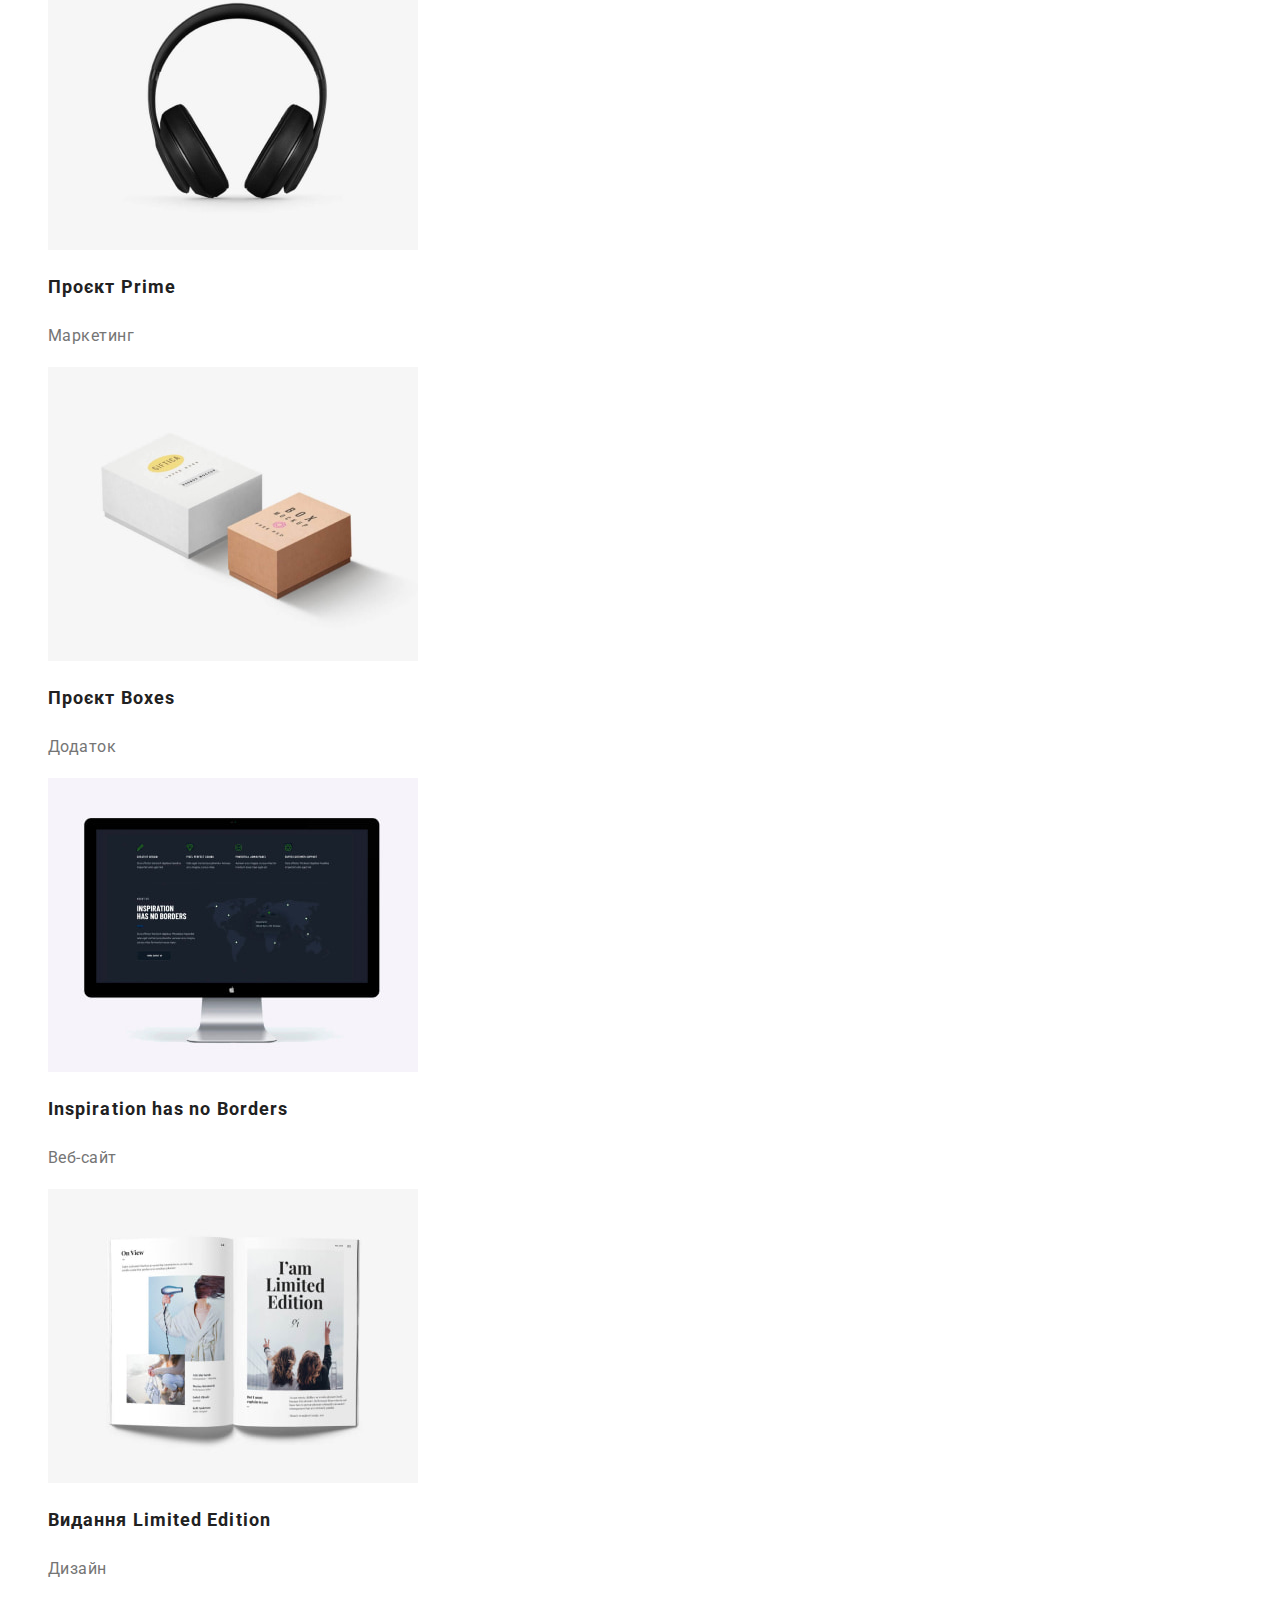
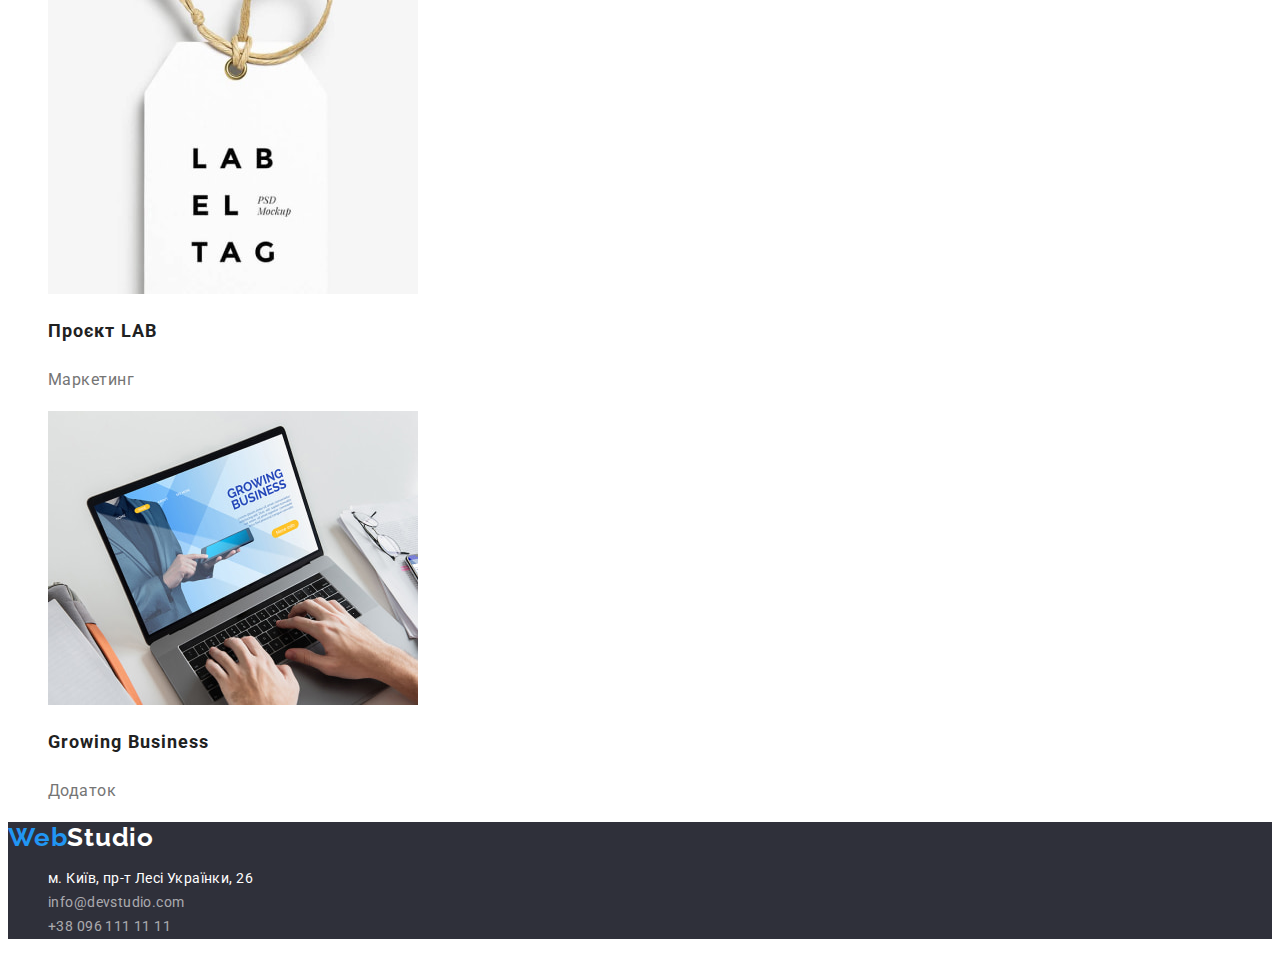
==== commit 1b44a1fd: "Corrections benefits headers font-size, current page, hidden headers" ====
--- a/porfolio.html
+++ b/porfolio.html
@@ -42,7 +42,7 @@
     <main class="page-portfolio">
       <section>
         <!--Logical header, need to be hidden with css -->
-        <h1 class="portfolio-main-header hidden">Наші роботи</h1>
+        <h1 class="portfolio-main-header visually-hidden">Наші роботи</h1>
         <ul class="list portfolio-filters">
           <li class="filter-item">
             <button class="filter-btn current-bg" type="button">Усі</button>
--- a/css/styles.css
+++ b/css/styles.css
@@ -52,16 +52,29 @@
     color: var(--accent-text-color);
 }
 
+.visually-hidden {
+    position: absolute;
+    white-space: nowrap;
+    width: 1px;
+    height: 1px;
+    overflow: hidden;
+    border: 0;
+    padding: 0;
+    clip: rect(0 0 0 0);
+    clip-path: inset(50%);
+    margin: -1px;
+}
+
 /* Header */ 
-.current-text {
-    color:var(--active-color)
-}
-
 .menu-link {
     font-weight: 500;
     line-height: 1.14;
     letter-spacing: 0.02em;
     color: var(--main-text-color);
+}
+
+.current-text {
+    color: var(--active-color)
 }
 
 .menu-link:hover, .menu-link:focus {
@@ -119,6 +132,7 @@
 
 /* Our benefits */
 .benafit-header {
+    font-size: var(--main-font-size);
     font-weight: 700;
     line-height: 1.14;
     letter-spacing: 0.03em;
